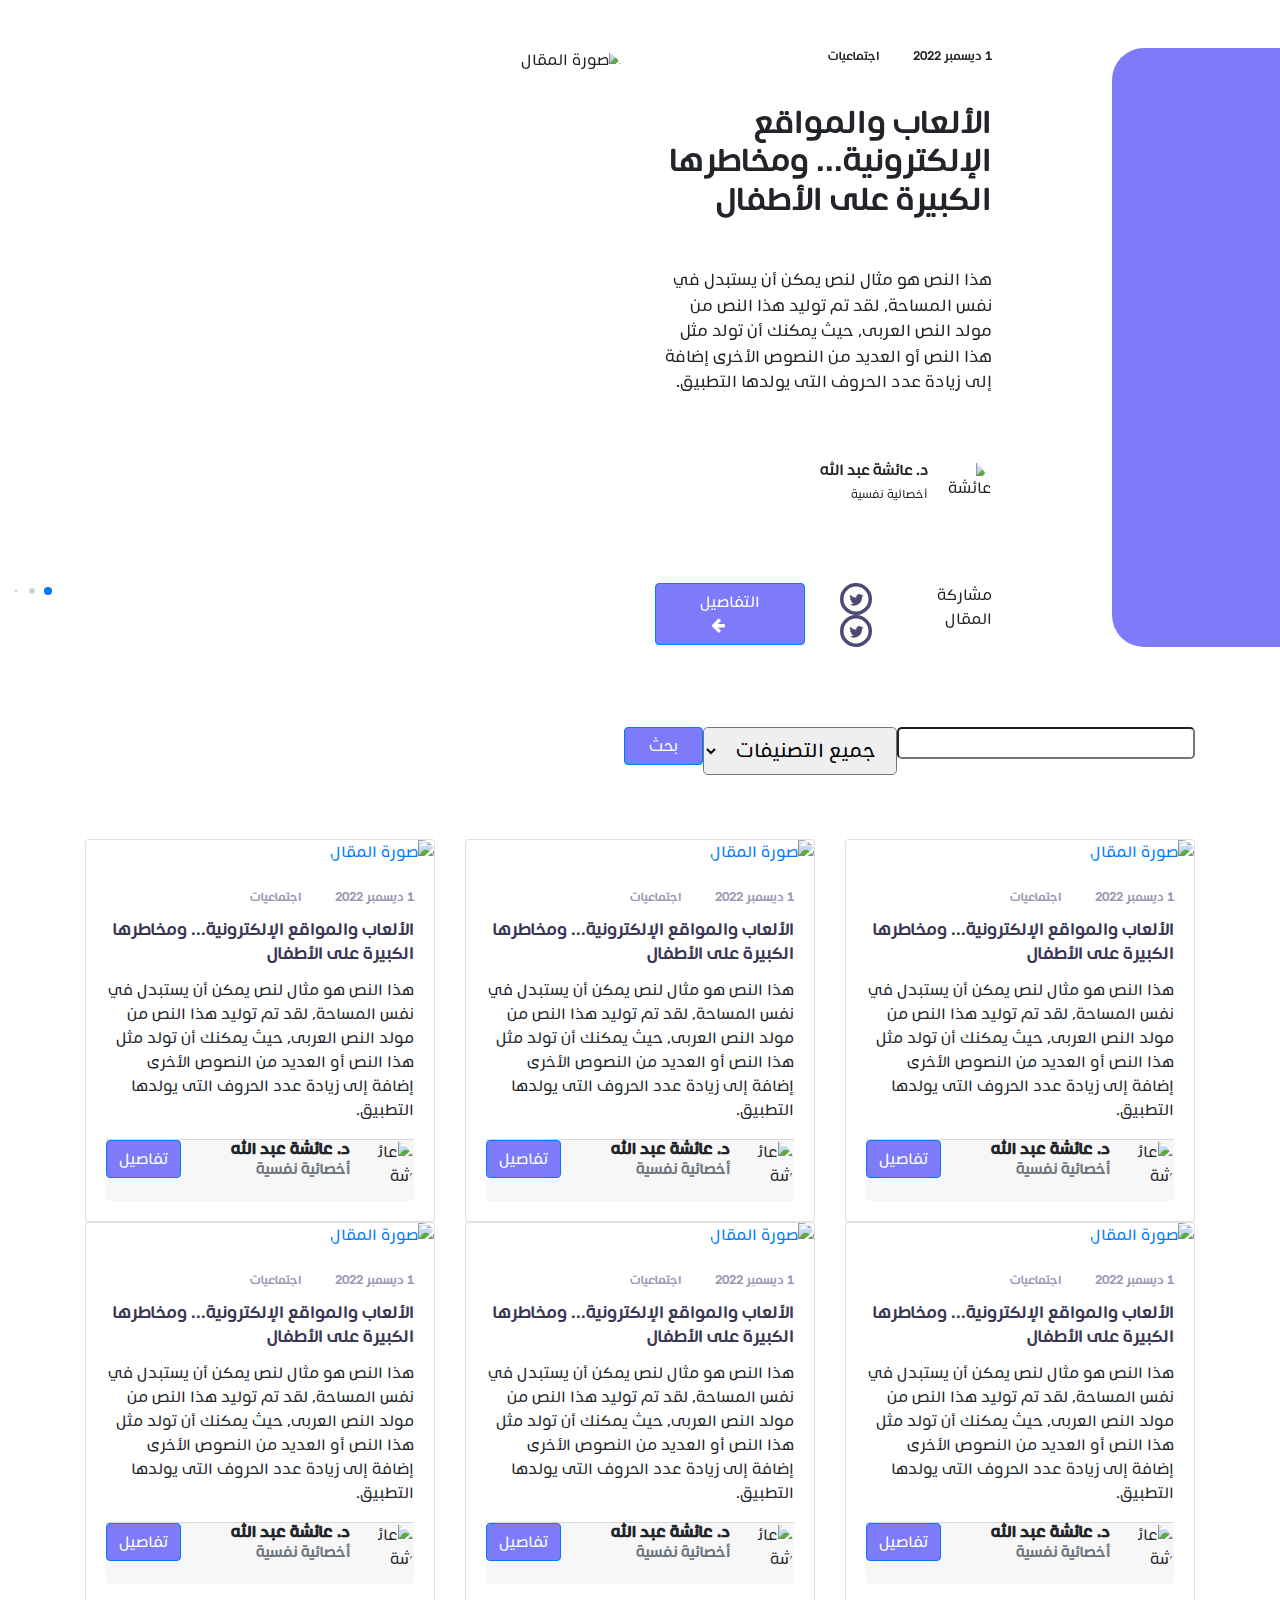
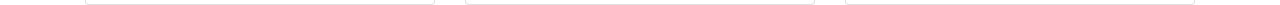
==== index.html @ 7700c169 "Adding the social icons" ====
<!DOCTYPE html>
<html lang="en">

<head>
  <meta charset="UTF-8">
  <meta http-equiv="X-UA-Compatible" content="IE=edge">
  <meta name="viewport" content="width=device-width, initial-scale=1.0">
  <title>المدونة | فامكير</title>
  <link rel="stylesheet" href="https://cdn.jsdelivr.net/npm/bootstrap@4.6.1/dist/css/bootstrap.min.css">
  <link rel="stylesheet" href="https://unpkg.com/swiper@8/swiper-bundle.min.css" />
  <link rel="stylesheet" href="https://cdnjs.cloudflare.com/ajax/libs/font-awesome/4.7.0/css/font-awesome.css">
  <link rel="stylesheet" href="main.css">
</head>

<body>
  <section class="py-5 featured-blog">
    <div class="swiper position-relative">
      <div class="swiper-wrapper">
        <div class="swiper-slide">
          <div class="row">
            <div class="col-md-6">
              <div class="featured-blog__content">
                <div class="featured-blog__content-meta">
                  <p class="date">1 ديسمبر 2022</p>
                  <p class="category">اجتماعيات</p>
                </div>
                <h2 class="featured-blog__title">الألعاب والمواقع الإلكترونية... ومخاطرها الكبيرة على الأطفال
                </h2>
                <p class="featured-blog__excerpt">هذا النص هو مثال لنص يمكن أن يستبدل في نفس المساحة، لقد تم توليد هذا
                  النص من مولد النص العربى،
                  حيث
                  يمكنك أن
                  تولد مثل هذا النص أو العديد من النصوص الأخرى إضافة إلى زيادة عدد الحروف التى يولدها التطبيق.</p>
                <div class="blog-post__author">
                  <div class="blog-post__author-image">
                    <img class="rounded-circle" src="https://api.lorem.space/image/face" alt="عائشة عبد الله">
                  </div>
                  <div class="blog-post__author-info mr-3">
                    <p class="blog-post__author-name">د. عائشة عبد الله</p>
                    <p class="blog-post__author-specialization">أخصائية نفسية</p>
                  </div>
                </div>
                <div class="featured-blog__actions d-flex justify-content-between">
                  <div class="featured-blog__actions-share d-flex justify-content-between">
                    <p>مشاركة المقال</p>
                    <div class="featured-blog__actions-share-icons mr-3">
                      <a href="#"><img src="images/twitter.svg"></a>
                      <a href="#"><img src="images/twitter.svg"></a>
                    </div>
                  </div>
                  <div class="featured-blog__actions-share-button">
                    <button class="btn btn-primary px-4">
                      <span>التفاصيل</span>
                      <span><i class="fa fa-arrow-left mr-4"></i></span>
                    </button>
                  </div>
                </div>
              </div>
            </div>
            <div class="col-md-6">
              <div class="featured-blog__image">
                <img src="https://picsum.photos/200/300?random=2" alt="صورة المقال">
              </div>
            </div>
          </div>
        </div>
        <div class="swiper-slide">
          <div class="row">
            <div class="col-md-6">
              <div class="featured-blog__content">
                <div class="featured-blog__content-meta">
                  <p class="date">1 ديسمبر 2022</p>
                  <p class="category">اجتماعيات</p>
                </div>
                <h2 class="featured-blog__title">الألعاب والمواقع الإلكترونية... ومخاطرها الكبيرة على الأطفال
                </h2>
                <p class="featured-blog__excerpt">هذا النص هو مثال لنص يمكن أن يستبدل في نفس المساحة، لقد تم توليد هذا
                  النص من مولد النص العربى،
                  حيث
                  يمكنك أن
                  تولد مثل هذا النص أو العديد من النصوص الأخرى إضافة إلى زيادة عدد الحروف التى يولدها التطبيق.</p>
                <div class="blog-post__author">
                  <div class="blog-post__author-image">
                    <img class="rounded-circle" src="https://api.lorem.space/image/face" alt="عائشة عبد الله">
                  </div>
                  <div class="blog-post__author-info mr-3">
                    <p class="blog-post__author-name">د. عائشة عبد الله</p>
                    <p class="blog-post__author-specialization">أخصائية نفسية</p>
                  </div>
                </div>
                <div class="featured-blog__actions d-flex justify-content-between">
                  <div class="featured-blog__actions-share d-flex justify-content-between">
                    <p>مشاركة المقال</p>
                    <div class="featured-blog__actions-share-icons">
                      <a href="#"><i class="fas fa-facebook-f"></i></a>
                      <a href="#"><i class="fas fa-twitter"></i></a>
                    </div>
                  </div>
                  <div class="featured-blog__actions-share-button">
                    <button class="btn btn-primary px-4">
                      تفاصيل
                    </button>
                  </div>
                </div>
              </div>
            </div>
            <div class="col-md-6">
              <div class="featured-blog__image">
                <img src="https://picsum.photos/200/300?random=2" alt="صورة المقال">
              </div>
            </div>
          </div>
        </div>
        <div class="swiper-slide">
          <div class="row">
            <div class="col-md-6">
              <div class="featured-blog__content">
                <div class="featured-blog__content-meta">
                  <p class="date">1 ديسمبر 2022</p>
                  <p class="category">اجتماعيات</p>
                </div>
                <h2 class="featured-blog__title">الألعاب والمواقع الإلكترونية... ومخاطرها الكبيرة على الأطفال
                </h2>
                <p class="featured-blog__excerpt">هذا النص هو مثال لنص يمكن أن يستبدل في نفس المساحة، لقد تم توليد هذا
                  النص من مولد النص العربى،
                  حيث
                  يمكنك أن
                  تولد مثل هذا النص أو العديد من النصوص الأخرى إضافة إلى زيادة عدد الحروف التى يولدها التطبيق.</p>
                <div class="blog-post__author">
                  <div class="blog-post__author-image">
                    <img class="rounded-circle" src="https://api.lorem.space/image/face" alt="عائشة عبد الله">
                  </div>
                  <div class="blog-post__author-info mr-3">
                    <p class="blog-post__author-name">د. عائشة عبد الله</p>
                    <p class="blog-post__author-specialization">أخصائية نفسية</p>
                  </div>
                </div>
                <div class="featured-blog__actions d-flex justify-content-between">
                  <div class="featured-blog__actions-share d-flex justify-content-between">
                    <p>مشاركة المقال</p>
                    <div class="featured-blog__actions-share-icons">
                      <a href="#"><i class="fas fa-facebook-f"></i></a>
                      <a href="#"><i class="fas fa-twitter"></i></a>
                    </div>
                  </div>
                  <div class="featured-blog__actions-share-button">
                    <button class="btn btn-primary px-4">
                      تفاصيل
                    </button>
                  </div>
                </div>
              </div>
            </div>
            <div class="col-md-6">
              <div class="featured-blog__image">
                <img src="https://picsum.photos/200/300?random=2" alt="صورة المقال">
              </div>
            </div>
          </div>
        </div>
      </div>
      <div class="swiper-pagination"></div>
    </div>
  </section>

  <section class="blog-posts">
    <div class="container">
      <form class="form-inline" action="#" method="get">
        <div class="blog-posts__search">
          <div class="d-flex">
            <div class="blog-posts__search-input">
              <input type="text" class="form-control-lg" placehold="ابحث داخل المدونة">
            </div>
            <select class="form-control-lg" name="searchAllCategories" id="search-all-categories">
              <option value="جميع التفاصيلصنيفات">جميع التصنيفات</option>
              <option value="تربوي">تربوي</option>
              <option value="نفسي">نفسي</option>
            </select>
            <div class="form-submit">
              <button class="btn btn-primary px-4">بحث</button>
            </div>
          </div>
        </div>
      </form>

      <!-- Posts -->
      <div class="row">
        <div class="col-md-4">
          <div class="card">
            <a href="#">
              <img src="https://picsum.photos/200/300?random=2" alt="صورة المقال" class="card-img">
            </a>
            <div class="card-body">
              <div class="blog-posts__meta mb-2">
                <span class="date">1 ديسمبر 2022</span>
                <span class="category">اجتماعيات</span>
              </div>
              <h5 class="card-title">الألعاب والمواقع الإلكترونية... ومخاطرها الكبيرة على الأطفال
              </h5>
              <p class="card-text">هذا النص هو مثال لنص يمكن أن يستبدل في نفس المساحة، لقد تم توليد هذا النص من مولد
                النص
                العربى،
                حيث
                يمكنك أن
                تولد مثل هذا النص أو العديد من النصوص الأخرى إضافة إلى زيادة عدد الحروف التى يولدها التطبيق.</p>
              <div class="card-footer d-flex p-0 justify-content-between">
                <div class="blog-post__author">
                  <div class="blog-post__author-image">
                    <img src="https://api.lorem.space/image/face" alt="عائشة عبد الله">
                  </div>
                  <div class="blog-post__author-name mr-3">
                    <h6 class="mb-0 font-weight-bold">د. عائشة عبد الله</h6>
                    <p class="text-muted">أخصائية نفسية</p>
                  </div>
                </div>
                <div class="blog-posts__action">
                  <a href="#" class="btn btn-primary">
                    تفاصيل
                  </a>
                </div>
              </div>
            </div>
          </div>
        </div>
        <div class="col-md-4">
          <div class="card">
            <a href="#">
              <img src="https://picsum.photos/200/300?random=2" alt="صورة المقال" class="card-img">
            </a>
            <div class="card-body">
              <div class="blog-posts__meta mb-2">
                <span class="date">1 ديسمبر 2022</span>
                <span class="category">اجتماعيات</span>
              </div>
              <h5 class="card-title">الألعاب والمواقع الإلكترونية... ومخاطرها الكبيرة على الأطفال
              </h5>
              <p class="card-text">هذا النص هو مثال لنص يمكن أن يستبدل في نفس المساحة، لقد تم توليد هذا النص من مولد
                النص
                العربى،
                حيث
                يمكنك أن
                تولد مثل هذا النص أو العديد من النصوص الأخرى إضافة إلى زيادة عدد الحروف التى يولدها التطبيق.</p>
              <div class="card-footer d-flex p-0 justify-content-between">
                <div class="blog-post__author">
                  <div class="blog-post__author-image">
                    <img src="https://api.lorem.space/image/face" alt="عائشة عبد الله">
                  </div>
                  <div class="blog-post__author-name mr-3">
                    <h6 class="mb-0 font-weight-bold">د. عائشة عبد الله</h6>
                    <p class="text-muted">أخصائية نفسية</p>
                  </div>
                </div>
                <div class="blog-posts__action">
                  <a href="#" class="btn btn-primary">
                    تفاصيل
                  </a>
                </div>
              </div>
            </div>
          </div>
        </div>
        <div class="col-md-4">
          <div class="card">
            <a href="#">
              <img src="https://picsum.photos/200/300?random=2" alt="صورة المقال" class="card-img">
            </a>
            <div class="card-body">
              <div class="blog-posts__meta mb-2">
                <span class="date">1 ديسمبر 2022</span>
                <span class="category">اجتماعيات</span>
              </div>
              <h5 class="card-title">الألعاب والمواقع الإلكترونية... ومخاطرها الكبيرة على الأطفال
              </h5>
              <p class="card-text">هذا النص هو مثال لنص يمكن أن يستبدل في نفس المساحة، لقد تم توليد هذا النص من مولد
                النص
                العربى،
                حيث
                يمكنك أن
                تولد مثل هذا النص أو العديد من النصوص الأخرى إضافة إلى زيادة عدد الحروف التى يولدها التطبيق.</p>
              <div class="card-footer d-flex p-0 justify-content-between">
                <div class="blog-post__author">
                  <div class="blog-post__author-image">
                    <img src="https://api.lorem.space/image/face" alt="عائشة عبد الله">
                  </div>
                  <div class="blog-post__author-name mr-3">
                    <h6 class="mb-0 font-weight-bold">د. عائشة عبد الله</h6>
                    <p class="text-muted">أخصائية نفسية</p>
                  </div>
                </div>
                <div class="blog-posts__action">
                  <a href="#" class="btn btn-primary">
                    تفاصيل
                  </a>
                </div>
              </div>
            </div>
          </div>
        </div>
        <div class="col-md-4">
          <div class="card">
            <a href="#">
              <img src="https://picsum.photos/200/300?random=2" alt="صورة المقال" class="card-img">
            </a>
            <div class="card-body">
              <div class="blog-posts__meta mb-2">
                <span class="date">1 ديسمبر 2022</span>
                <span class="category">اجتماعيات</span>
              </div>
              <h5 class="card-title">الألعاب والمواقع الإلكترونية... ومخاطرها الكبيرة على الأطفال
              </h5>
              <p class="card-text">هذا النص هو مثال لنص يمكن أن يستبدل في نفس المساحة، لقد تم توليد هذا النص من مولد
                النص
                العربى،
                حيث
                يمكنك أن
                تولد مثل هذا النص أو العديد من النصوص الأخرى إضافة إلى زيادة عدد الحروف التى يولدها التطبيق.</p>
              <div class="card-footer d-flex p-0 justify-content-between">
                <div class="blog-post__author">
                  <div class="blog-post__author-image">
                    <img src="https://api.lorem.space/image/face" alt="عائشة عبد الله">
                  </div>
                  <div class="blog-post__author-name mr-3">
                    <h6 class="mb-0 font-weight-bold">د. عائشة عبد الله</h6>
                    <p class="text-muted">أخصائية نفسية</p>
                  </div>
                </div>
                <div class="blog-posts__action">
                  <a href="#" class="btn btn-primary">
                    تفاصيل
                  </a>
                </div>
              </div>
            </div>
          </div>
        </div>
        <div class="col-md-4">
          <div class="card">
            <a href="#">
              <img src="https://picsum.photos/200/300?random=2" alt="صورة المقال" class="card-img">
            </a>
            <div class="card-body">
              <div class="blog-posts__meta mb-2">
                <span class="date">1 ديسمبر 2022</span>
                <span class="category">اجتماعيات</span>
              </div>
              <h5 class="card-title">الألعاب والمواقع الإلكترونية... ومخاطرها الكبيرة على الأطفال
              </h5>
              <p class="card-text">هذا النص هو مثال لنص يمكن أن يستبدل في نفس المساحة، لقد تم توليد هذا النص من مولد
                النص
                العربى،
                حيث
                يمكنك أن
                تولد مثل هذا النص أو العديد من النصوص الأخرى إضافة إلى زيادة عدد الحروف التى يولدها التطبيق.</p>
              <div class="card-footer d-flex p-0 justify-content-between">
                <div class="blog-post__author">
                  <div class="blog-post__author-image">
                    <img src="https://api.lorem.space/image/face" alt="عائشة عبد الله">
                  </div>
                  <div class="blog-post__author-name mr-3">
                    <h6 class="mb-0 font-weight-bold">د. عائشة عبد الله</h6>
                    <p class="text-muted">أخصائية نفسية</p>
                  </div>
                </div>
                <div class="blog-posts__action">
                  <a href="#" class="btn btn-primary">
                    تفاصيل
                  </a>
                </div>
              </div>
            </div>
          </div>
        </div>
        <div class="col-md-4">
          <div class="card">
            <a href="#">
              <img src="https://picsum.photos/200/300?random=2" alt="صورة المقال" class="card-img">
            </a>
            <div class="card-body">
              <div class="blog-posts__meta mb-2">
                <span class="date">1 ديسمبر 2022</span>
                <span class="category">اجتماعيات</span>
              </div>
              <h5 class="card-title">الألعاب والمواقع الإلكترونية... ومخاطرها الكبيرة على الأطفال
              </h5>
              <p class="card-text">هذا النص هو مثال لنص يمكن أن يستبدل في نفس المساحة، لقد تم توليد هذا النص من مولد
                النص
                العربى،
                حيث
                يمكنك أن
                تولد مثل هذا النص أو العديد من النصوص الأخرى إضافة إلى زيادة عدد الحروف التى يولدها التطبيق.</p>
              <div class="card-footer d-flex p-0 justify-content-between">
                <div class="blog-post__author">
                  <div class="blog-post__author-image">
                    <img src="https://api.lorem.space/image/face" alt="عائشة عبد الله">
                  </div>
                  <div class="blog-post__author-name mr-3">
                    <h6 class="mb-0 font-weight-bold">د. عائشة عبد الله</h6>
                    <p class="text-muted">أخصائية نفسية</p>
                  </div>
                </div>
                <div class="blog-posts__action">
                  <a href="#" class="btn btn-primary">
                    تفاصيل
                  </a>
                </div>
              </div>
            </div>
          </div>
        </div>
      </div>
  </section>

  <script src="https://unpkg.com/swiper@8/swiper-bundle.min.js"></script>
  <script src="app.js"></script>
</body>

</html>
---- main.css ----
@font-face {
  font-family: 'Famcare Bold';
  src: url('fonts/Famtree-Bold.otf') format("truetype");
}

@font-face {
  font-family: 'Famcare Medium';
  src: url('fonts/Famtree-Medium.otf') format("truetype");
}

@font-face {
  font-family: 'Famcare Regular';
  src: url('fonts/Famtree-Regular.otf') format("truetype");
}

@font-face {
  font-family: 'Famcare Light';
  src: url('fonts/Famtree-Light.otf') format("truetype");
}

body {
  direction: rtl;
  text-align: right;
  font-family: 'Famcare Regular';
}

h1,
h2,
h3,
h4,
h5,
h6 {
  font-weight: 500 !important;
  font-family: 'Famcare Medium', sans-serif;
}

/* Resets */
.btn-primary {
  background-color: #7d7bfa;
  transition: opacity .3s ease-in;
}

.btn-primary:hover {
  background-color: #7d7bfa;
  opacity: .8;
}

.featured-blog {
  position: relative;
}

.featured-blog::before {
  position: absolute;
  content: '';
  width: 168px;
  height: 599px;
  right: 0;
  background-color: #7d7bfa;
  border-top-left-radius: 2rem;
  border-bottom-left-radius: 2rem;
  z-index: 2;
}

.featured-blog__content {
  margin-right: 288px;
}

.featured-blog__content-meta {
  display: flex;
  margin-bottom: 24px;
  font-family: 'Famcare Medium';
  font-size: 12px;
  line-height: 17px;
}

.featured-blog__content .date {
  margin-left: 33px;
}

.featured-blog__title {
  font-size: 2rem;
  margin-bottom: 3rem;
  font-family: 'Famcare Medium';
}

.featured-blog__excerpt {
  font-size: 17px;
  margin-bottom: 64px;
}

.featured-blog__actions-button .btn {
  border-radius: .75rem;
}

.featured-blog .featured-blog__image {
  width: 100%;
  height: 599px;
  border-top-right-radius: 2rem;
  border-bottom-right-radius: 2rem;
  overflow: hidden;
}

.featured-blog .featured-blog__image img {
  width: 100%;
  height: 100%;
}

.featured-blog .swiper-pagination {
  position: absolute;
  top: 90%;
  right: 90%;
}

/* Blog post */
.blog-post__author {
  display: flex;
}

.featured-blog .blog-post__author {
  margin-bottom: 63px !important;
}

.blog-post__author-image {
  width: 48px;
  height: 48px;
  border-radius: 50%;
  overflow: hidden;
}

.blog-post__author-image img {
  width: 100%;
  height: 100%;
  object-fit: cover;
}

.blog-post__author-name {
  font-family: 'Famcare Medium';
  font-size: 15px;
  margin-bottom: 0.25rem;
}

.blog-post__author-specialization {
  font-size: 12px;
}

.featured-blog__actions-share-icons img {
  width: 2rem;
  height: 2rem;
}

/* Blog posts */
.blog-posts .card-img {
  height: 225px;
  border-radius: 1rem;
  margin-left: 12px;
}

.blog-posts form {
  margin-top: 32px;
  display: flex;
  justify-content: space-between;
}

.blog-posts form input {
  outline: 0;
  height: 32px;
}

.blog-posts .row {
  margin-top: 64px;
}

.blog-posts .blog-posts__meta {
  line-height: 24px;
  display: flex;
  font-family: 'Famcare Medium';
  font-size: 12px;
  color: #9a98b3;
}

.blog-posts .blog-posts__meta span.date {
  margin-left: 33px;
}

.blog-posts .card-title {
  font-size: 17px;
  color: #3a3855;
  line-height: 24px;
  margin-bottom: 12px;
}

.card-footer {
  margin-top: 17px;
}

.swiper-pagination {
  position: relative;
}

.swiper-horizontal>.swiper-pagination-bullets.swiper-pagination-bullets-dynamic,
.swiper-pagination-horizontal.swiper-pagination-bullets.swiper-pagination-bullets-dynamic {
  position: absolute;
  left: 250px !important;
}
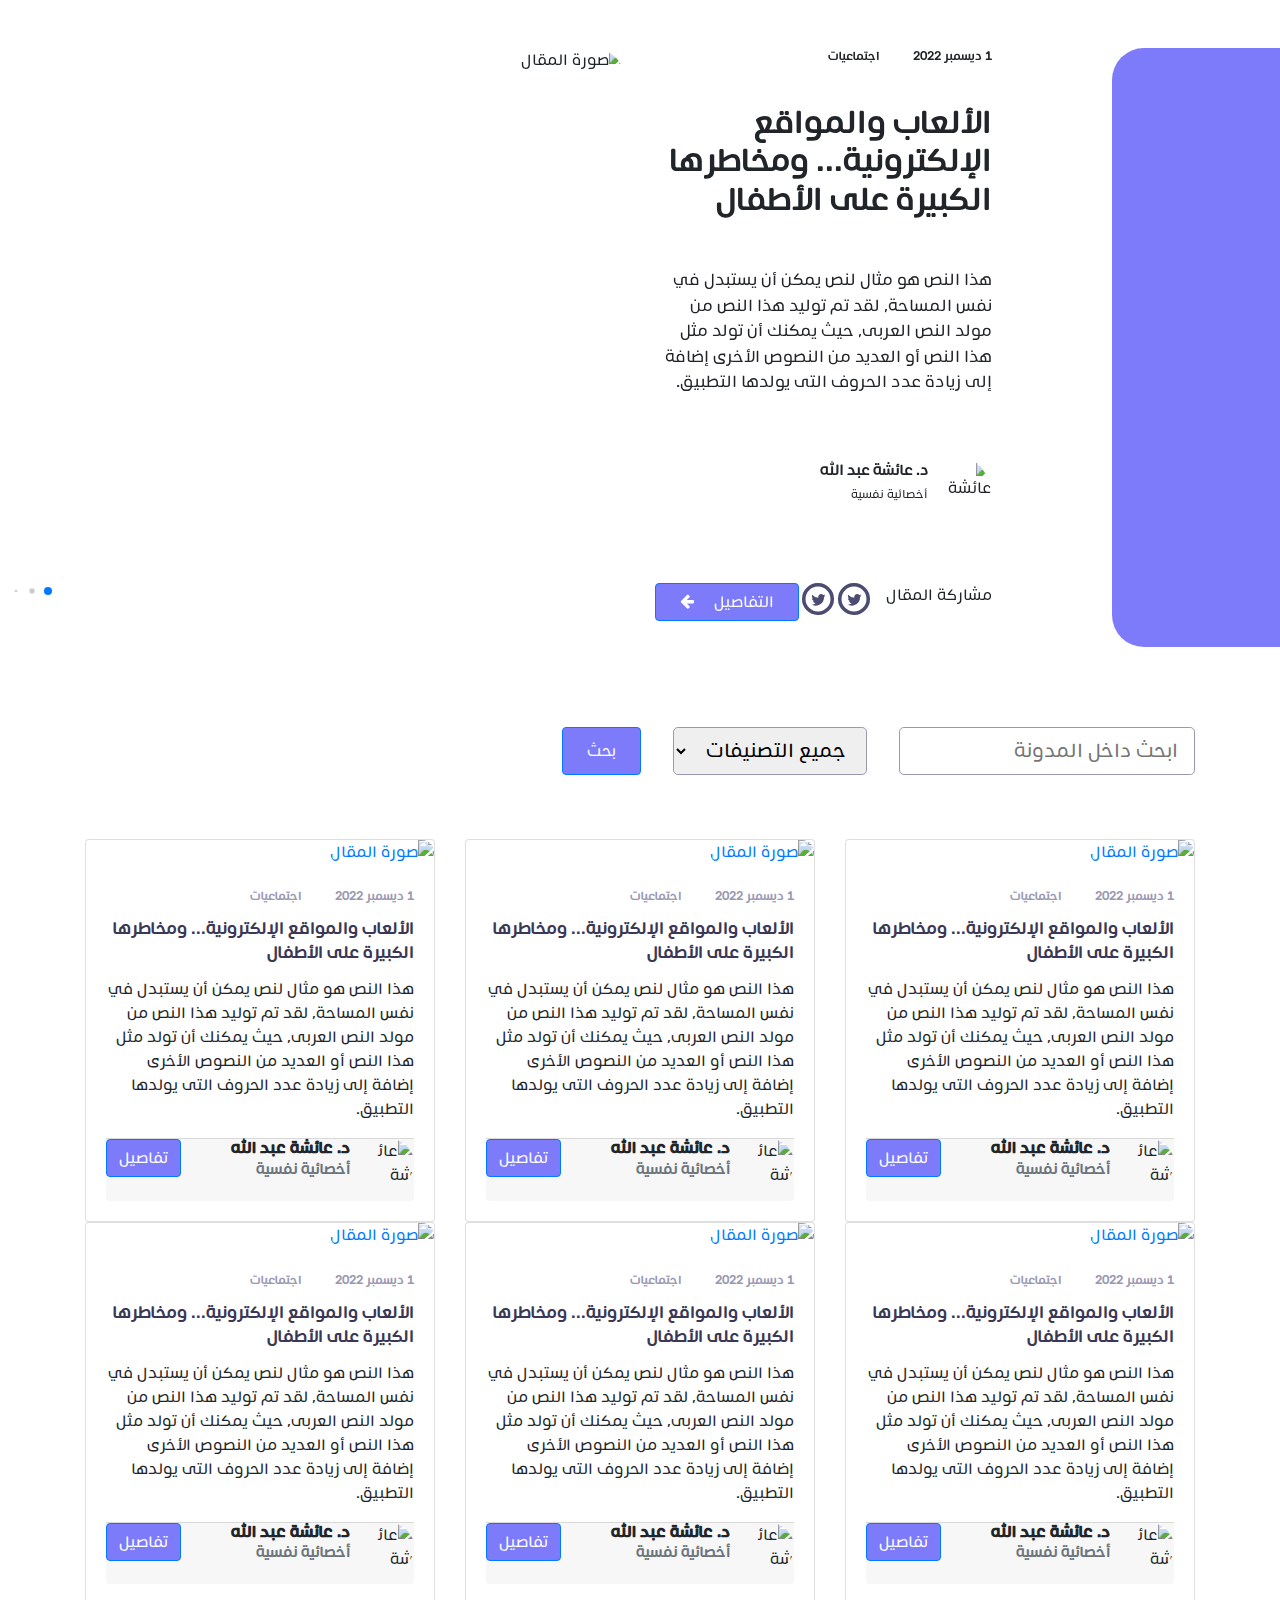
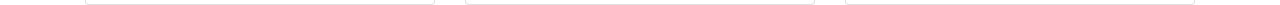
==== commit 1d738224: "Fixing search fields" ====
--- a/index.html
+++ b/index.html
@@ -51,7 +51,7 @@
                   <div class="featured-blog__actions-share-button">
                     <button class="btn btn-primary px-4">
                       <span>التفاصيل</span>
-                      <span><i class="fa fa-arrow-left mr-4"></i></span>
+                      <span><i class="fa fa-arrow-left mr-3"></i></span>
                     </button>
                   </div>
                 </div>
@@ -165,11 +165,11 @@
 
   <section class="blog-posts">
     <div class="container">
-      <form class="form-inline" action="#" method="get">
+      <form action="#" method="get">
         <div class="blog-posts__search">
           <div class="d-flex">
             <div class="blog-posts__search-input">
-              <input type="text" class="form-control-lg" placehold="ابحث داخل المدونة">
+              <input type="text" class="form-control-lg" placeholder="ابحث داخل المدونة">
             </div>
             <select class="form-control-lg" name="searchAllCategories" id="search-all-categories">
               <option value="جميع التفاصيلصنيفات">جميع التصنيفات</option>
--- a/main.css
+++ b/main.css
@@ -149,6 +149,11 @@
 }
 
 /* Blog posts */
+.blog-posts__search {
+  display: flex;
+  justify-content: space-between;
+}
+
 .blog-posts .card-img {
   height: 225px;
   border-radius: 1rem;
@@ -162,8 +167,20 @@
 }
 
 .blog-posts form input {
-  outline: 0;
-  height: 32px;
+  border: 1px solid #9a98b3 !important;
+  height: 48px;
+  margin-left: 32px;
+}
+
+.blog-posts select {
+  border-color: #9a98b3;
+  margin-left: 32px;
+}
+
+.blog-posts button {
+  height: 48px;
+  padding-left: 3rem;
+  padding-right: 3rem;
 }
 
 .blog-posts .row {
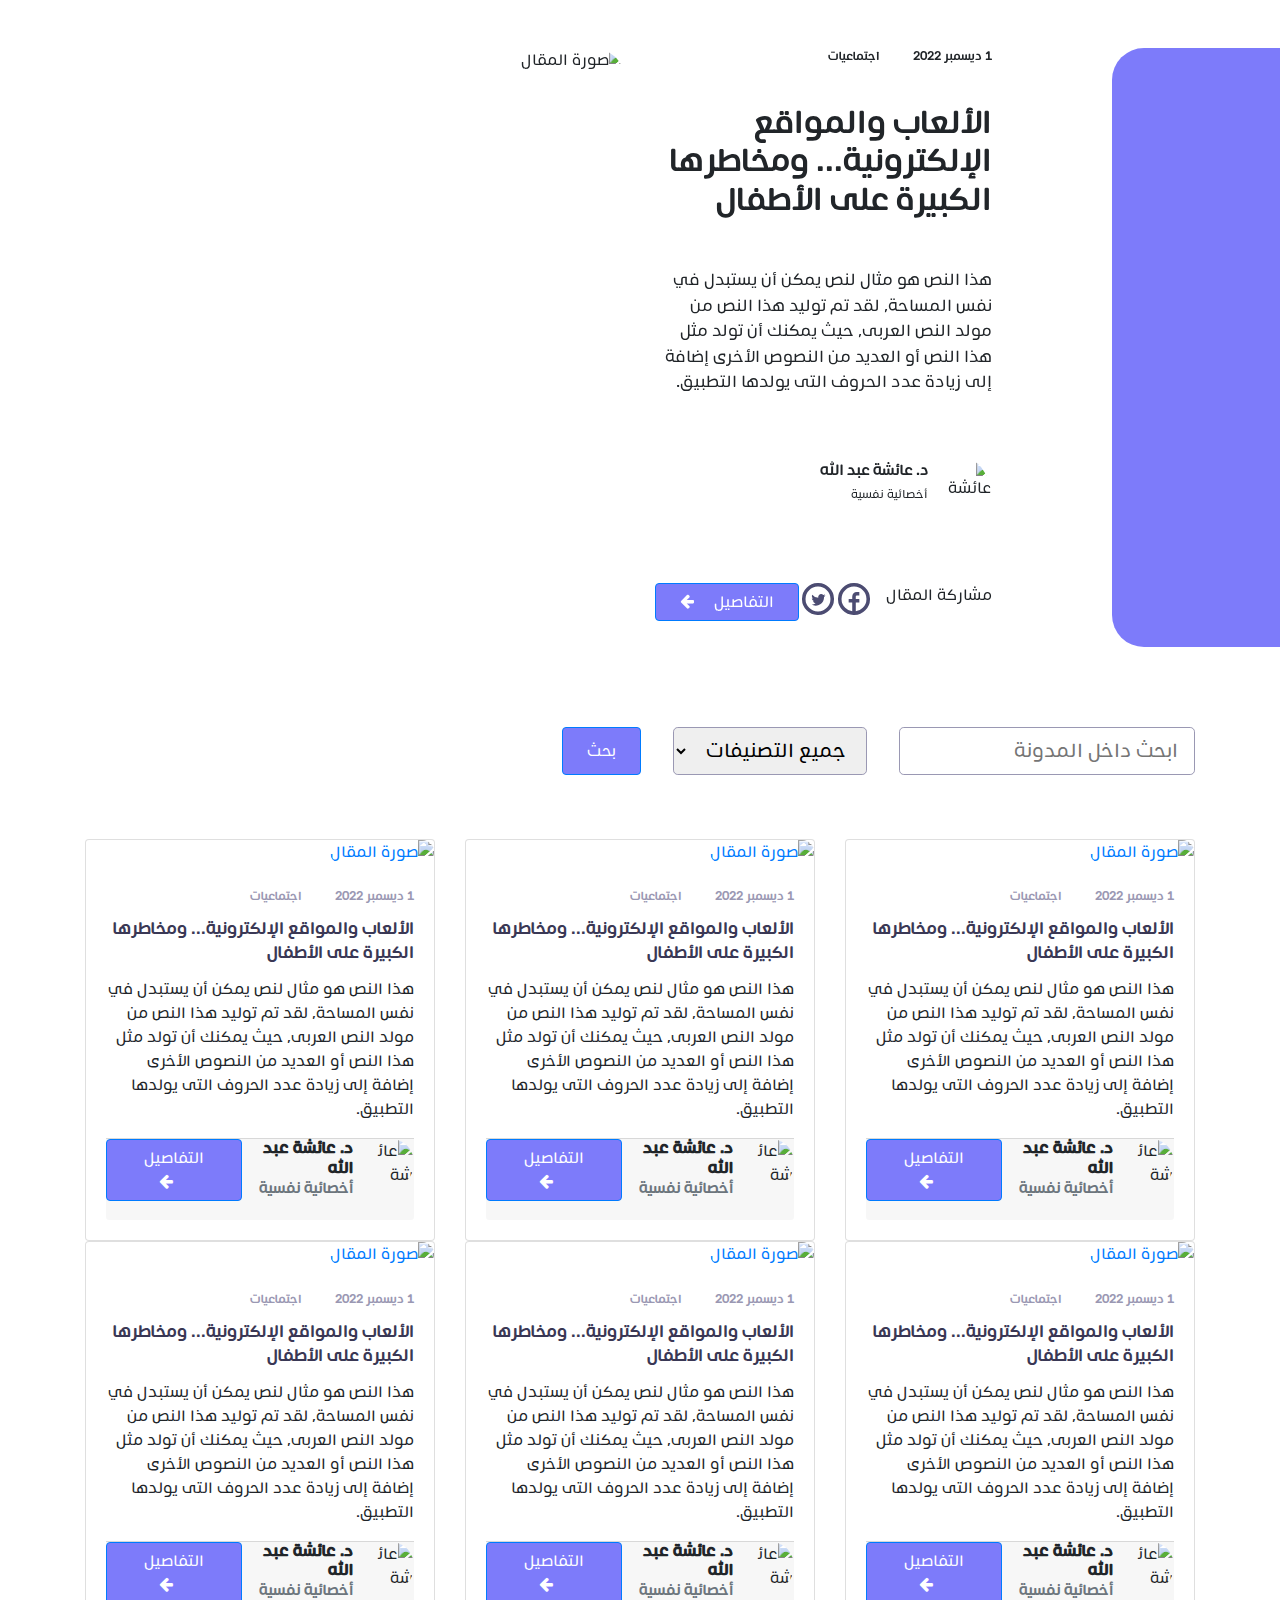
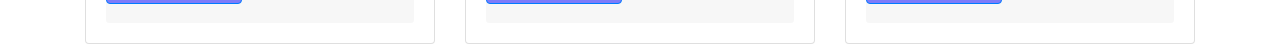
==== commit 91be187a: "Fixing the design issues" ====
--- a/index.html
+++ b/index.html
@@ -1,5 +1,5 @@
 <!DOCTYPE html>
-<html lang="en">
+<html>
 
 <head>
   <meta charset="UTF-8">
@@ -14,7 +14,7 @@
 
 <body>
   <section class="py-5 featured-blog">
-    <div class="swiper position-relative">
+    <div class="swiper">
       <div class="swiper-wrapper">
         <div class="swiper-slide">
           <div class="row">
@@ -44,7 +44,7 @@
                   <div class="featured-blog__actions-share d-flex justify-content-between">
                     <p>مشاركة المقال</p>
                     <div class="featured-blog__actions-share-icons mr-3">
-                      <a href="#"><img src="images/twitter.svg"></a>
+                      <a href="#"><img src="images/facebook.svg"></a>
                       <a href="#"><img src="images/twitter.svg"></a>
                     </div>
                   </div>
@@ -91,14 +91,15 @@
                 <div class="featured-blog__actions d-flex justify-content-between">
                   <div class="featured-blog__actions-share d-flex justify-content-between">
                     <p>مشاركة المقال</p>
-                    <div class="featured-blog__actions-share-icons">
-                      <a href="#"><i class="fas fa-facebook-f"></i></a>
-                      <a href="#"><i class="fas fa-twitter"></i></a>
+                    <div class="featured-blog__actions-share-icons mr-3">
+                      <a href="#"><img src="images/facebook.svg"></a>
+                      <a href="#"><img src="images/twitter.svg"></a>
                     </div>
                   </div>
                   <div class="featured-blog__actions-share-button">
                     <button class="btn btn-primary px-4">
-                      تفاصيل
+                      <span>التفاصيل</span>
+                      <span><i class="fa fa-arrow-left mr-3"></i></span>
                     </button>
                   </div>
                 </div>
@@ -138,14 +139,15 @@
                 <div class="featured-blog__actions d-flex justify-content-between">
                   <div class="featured-blog__actions-share d-flex justify-content-between">
                     <p>مشاركة المقال</p>
-                    <div class="featured-blog__actions-share-icons">
-                      <a href="#"><i class="fas fa-facebook-f"></i></a>
-                      <a href="#"><i class="fas fa-twitter"></i></a>
+                    <div class="featured-blog__actions-share-icons mr-3">
+                      <a href="#"><img src="images/facebook.svg"></a>
+                      <a href="#"><img src="images/twitter.svg"></a>
                     </div>
                   </div>
                   <div class="featured-blog__actions-share-button">
                     <button class="btn btn-primary px-4">
-                      تفاصيل
+                      <span>التفاصيل</span>
+                      <span><i class="fa fa-arrow-left mr-3"></i></span>
                     </button>
                   </div>
                 </div>
@@ -159,7 +161,7 @@
           </div>
         </div>
       </div>
-      <div class="swiper-pagination"></div>
+      <!-- <div class="swiper-pagination"></div> -->
     </div>
   </section>
 
@@ -214,193 +216,199 @@
                   </div>
                 </div>
                 <div class="blog-posts__action">
-                  <a href="#" class="btn btn-primary">
-                    تفاصيل
-                  </a>
-                </div>
-              </div>
-            </div>
-          </div>
-        </div>
-        <div class="col-md-4">
-          <div class="card">
-            <a href="#">
-              <img src="https://picsum.photos/200/300?random=2" alt="صورة المقال" class="card-img">
-            </a>
-            <div class="card-body">
-              <div class="blog-posts__meta mb-2">
-                <span class="date">1 ديسمبر 2022</span>
-                <span class="category">اجتماعيات</span>
-              </div>
-              <h5 class="card-title">الألعاب والمواقع الإلكترونية... ومخاطرها الكبيرة على الأطفال
-              </h5>
-              <p class="card-text">هذا النص هو مثال لنص يمكن أن يستبدل في نفس المساحة، لقد تم توليد هذا النص من مولد
-                النص
-                العربى،
-                حيث
-                يمكنك أن
-                تولد مثل هذا النص أو العديد من النصوص الأخرى إضافة إلى زيادة عدد الحروف التى يولدها التطبيق.</p>
-              <div class="card-footer d-flex p-0 justify-content-between">
-                <div class="blog-post__author">
-                  <div class="blog-post__author-image">
-                    <img src="https://api.lorem.space/image/face" alt="عائشة عبد الله">
-                  </div>
-                  <div class="blog-post__author-name mr-3">
-                    <h6 class="mb-0 font-weight-bold">د. عائشة عبد الله</h6>
-                    <p class="text-muted">أخصائية نفسية</p>
-                  </div>
-                </div>
-                <div class="blog-posts__action">
-                  <a href="#" class="btn btn-primary">
-                    تفاصيل
-                  </a>
-                </div>
-              </div>
-            </div>
-          </div>
-        </div>
-        <div class="col-md-4">
-          <div class="card">
-            <a href="#">
-              <img src="https://picsum.photos/200/300?random=2" alt="صورة المقال" class="card-img">
-            </a>
-            <div class="card-body">
-              <div class="blog-posts__meta mb-2">
-                <span class="date">1 ديسمبر 2022</span>
-                <span class="category">اجتماعيات</span>
-              </div>
-              <h5 class="card-title">الألعاب والمواقع الإلكترونية... ومخاطرها الكبيرة على الأطفال
-              </h5>
-              <p class="card-text">هذا النص هو مثال لنص يمكن أن يستبدل في نفس المساحة، لقد تم توليد هذا النص من مولد
-                النص
-                العربى،
-                حيث
-                يمكنك أن
-                تولد مثل هذا النص أو العديد من النصوص الأخرى إضافة إلى زيادة عدد الحروف التى يولدها التطبيق.</p>
-              <div class="card-footer d-flex p-0 justify-content-between">
-                <div class="blog-post__author">
-                  <div class="blog-post__author-image">
-                    <img src="https://api.lorem.space/image/face" alt="عائشة عبد الله">
-                  </div>
-                  <div class="blog-post__author-name mr-3">
-                    <h6 class="mb-0 font-weight-bold">د. عائشة عبد الله</h6>
-                    <p class="text-muted">أخصائية نفسية</p>
-                  </div>
-                </div>
-                <div class="blog-posts__action">
-                  <a href="#" class="btn btn-primary">
-                    تفاصيل
-                  </a>
-                </div>
-              </div>
-            </div>
-          </div>
-        </div>
-        <div class="col-md-4">
-          <div class="card">
-            <a href="#">
-              <img src="https://picsum.photos/200/300?random=2" alt="صورة المقال" class="card-img">
-            </a>
-            <div class="card-body">
-              <div class="blog-posts__meta mb-2">
-                <span class="date">1 ديسمبر 2022</span>
-                <span class="category">اجتماعيات</span>
-              </div>
-              <h5 class="card-title">الألعاب والمواقع الإلكترونية... ومخاطرها الكبيرة على الأطفال
-              </h5>
-              <p class="card-text">هذا النص هو مثال لنص يمكن أن يستبدل في نفس المساحة، لقد تم توليد هذا النص من مولد
-                النص
-                العربى،
-                حيث
-                يمكنك أن
-                تولد مثل هذا النص أو العديد من النصوص الأخرى إضافة إلى زيادة عدد الحروف التى يولدها التطبيق.</p>
-              <div class="card-footer d-flex p-0 justify-content-between">
-                <div class="blog-post__author">
-                  <div class="blog-post__author-image">
-                    <img src="https://api.lorem.space/image/face" alt="عائشة عبد الله">
-                  </div>
-                  <div class="blog-post__author-name mr-3">
-                    <h6 class="mb-0 font-weight-bold">د. عائشة عبد الله</h6>
-                    <p class="text-muted">أخصائية نفسية</p>
-                  </div>
-                </div>
-                <div class="blog-posts__action">
-                  <a href="#" class="btn btn-primary">
-                    تفاصيل
-                  </a>
-                </div>
-              </div>
-            </div>
-          </div>
-        </div>
-        <div class="col-md-4">
-          <div class="card">
-            <a href="#">
-              <img src="https://picsum.photos/200/300?random=2" alt="صورة المقال" class="card-img">
-            </a>
-            <div class="card-body">
-              <div class="blog-posts__meta mb-2">
-                <span class="date">1 ديسمبر 2022</span>
-                <span class="category">اجتماعيات</span>
-              </div>
-              <h5 class="card-title">الألعاب والمواقع الإلكترونية... ومخاطرها الكبيرة على الأطفال
-              </h5>
-              <p class="card-text">هذا النص هو مثال لنص يمكن أن يستبدل في نفس المساحة، لقد تم توليد هذا النص من مولد
-                النص
-                العربى،
-                حيث
-                يمكنك أن
-                تولد مثل هذا النص أو العديد من النصوص الأخرى إضافة إلى زيادة عدد الحروف التى يولدها التطبيق.</p>
-              <div class="card-footer d-flex p-0 justify-content-between">
-                <div class="blog-post__author">
-                  <div class="blog-post__author-image">
-                    <img src="https://api.lorem.space/image/face" alt="عائشة عبد الله">
-                  </div>
-                  <div class="blog-post__author-name mr-3">
-                    <h6 class="mb-0 font-weight-bold">د. عائشة عبد الله</h6>
-                    <p class="text-muted">أخصائية نفسية</p>
-                  </div>
-                </div>
-                <div class="blog-posts__action">
-                  <a href="#" class="btn btn-primary">
-                    تفاصيل
-                  </a>
-                </div>
-              </div>
-            </div>
-          </div>
-        </div>
-        <div class="col-md-4">
-          <div class="card">
-            <a href="#">
-              <img src="https://picsum.photos/200/300?random=2" alt="صورة المقال" class="card-img">
-            </a>
-            <div class="card-body">
-              <div class="blog-posts__meta mb-2">
-                <span class="date">1 ديسمبر 2022</span>
-                <span class="category">اجتماعيات</span>
-              </div>
-              <h5 class="card-title">الألعاب والمواقع الإلكترونية... ومخاطرها الكبيرة على الأطفال
-              </h5>
-              <p class="card-text">هذا النص هو مثال لنص يمكن أن يستبدل في نفس المساحة، لقد تم توليد هذا النص من مولد
-                النص
-                العربى،
-                حيث
-                يمكنك أن
-                تولد مثل هذا النص أو العديد من النصوص الأخرى إضافة إلى زيادة عدد الحروف التى يولدها التطبيق.</p>
-              <div class="card-footer d-flex p-0 justify-content-between">
-                <div class="blog-post__author">
-                  <div class="blog-post__author-image">
-                    <img src="https://api.lorem.space/image/face" alt="عائشة عبد الله">
-                  </div>
-                  <div class="blog-post__author-name mr-3">
-                    <h6 class="mb-0 font-weight-bold">د. عائشة عبد الله</h6>
-                    <p class="text-muted">أخصائية نفسية</p>
-                  </div>
-                </div>
-                <div class="blog-posts__action">
-                  <a href="#" class="btn btn-primary">
-                    تفاصيل
+                  <a href="#" class="btn btn-primary px-4">
+                    <span>التفاصيل</span>
+                    <span><i class="fa fa-arrow-left mr-3"></i></span>
+                  </a>
+                </div>
+              </div>
+            </div>
+          </div>
+        </div>
+        <div class="col-md-4">
+          <div class="card">
+            <a href="#">
+              <img src="https://picsum.photos/200/300?random=2" alt="صورة المقال" class="card-img">
+            </a>
+            <div class="card-body">
+              <div class="blog-posts__meta mb-2">
+                <span class="date">1 ديسمبر 2022</span>
+                <span class="category">اجتماعيات</span>
+              </div>
+              <h5 class="card-title">الألعاب والمواقع الإلكترونية... ومخاطرها الكبيرة على الأطفال
+              </h5>
+              <p class="card-text">هذا النص هو مثال لنص يمكن أن يستبدل في نفس المساحة، لقد تم توليد هذا النص من مولد
+                النص
+                العربى،
+                حيث
+                يمكنك أن
+                تولد مثل هذا النص أو العديد من النصوص الأخرى إضافة إلى زيادة عدد الحروف التى يولدها التطبيق.</p>
+              <div class="card-footer d-flex p-0 justify-content-between">
+                <div class="blog-post__author">
+                  <div class="blog-post__author-image">
+                    <img src="https://api.lorem.space/image/face" alt="عائشة عبد الله">
+                  </div>
+                  <div class="blog-post__author-name mr-3">
+                    <h6 class="mb-0 font-weight-bold">د. عائشة عبد الله</h6>
+                    <p class="text-muted">أخصائية نفسية</p>
+                  </div>
+                </div>
+                <div class="blog-posts__action">
+                  <a href="#" class="btn btn-primary px-4">
+                    <span>التفاصيل</span>
+                    <span><i class="fa fa-arrow-left mr-3"></i></span>
+                  </a>
+                </div>
+              </div>
+            </div>
+          </div>
+        </div>
+        <div class="col-md-4">
+          <div class="card">
+            <a href="#">
+              <img src="https://picsum.photos/200/300?random=2" alt="صورة المقال" class="card-img">
+            </a>
+            <div class="card-body">
+              <div class="blog-posts__meta mb-2">
+                <span class="date">1 ديسمبر 2022</span>
+                <span class="category">اجتماعيات</span>
+              </div>
+              <h5 class="card-title">الألعاب والمواقع الإلكترونية... ومخاطرها الكبيرة على الأطفال
+              </h5>
+              <p class="card-text">هذا النص هو مثال لنص يمكن أن يستبدل في نفس المساحة، لقد تم توليد هذا النص من مولد
+                النص
+                العربى،
+                حيث
+                يمكنك أن
+                تولد مثل هذا النص أو العديد من النصوص الأخرى إضافة إلى زيادة عدد الحروف التى يولدها التطبيق.</p>
+              <div class="card-footer d-flex p-0 justify-content-between">
+                <div class="blog-post__author">
+                  <div class="blog-post__author-image">
+                    <img src="https://api.lorem.space/image/face" alt="عائشة عبد الله">
+                  </div>
+                  <div class="blog-post__author-name mr-3">
+                    <h6 class="mb-0 font-weight-bold">د. عائشة عبد الله</h6>
+                    <p class="text-muted">أخصائية نفسية</p>
+                  </div>
+                </div>
+                <div class="blog-posts__action">
+                  <a href="#" class="btn btn-primary px-4">
+                    <span>التفاصيل</span>
+                    <span><i class="fa fa-arrow-left mr-3"></i></span>
+                  </a>
+                </div>
+              </div>
+            </div>
+          </div>
+        </div>
+        <div class="col-md-4">
+          <div class="card">
+            <a href="#">
+              <img src="https://picsum.photos/200/300?random=2" alt="صورة المقال" class="card-img">
+            </a>
+            <div class="card-body">
+              <div class="blog-posts__meta mb-2">
+                <span class="date">1 ديسمبر 2022</span>
+                <span class="category">اجتماعيات</span>
+              </div>
+              <h5 class="card-title">الألعاب والمواقع الإلكترونية... ومخاطرها الكبيرة على الأطفال
+              </h5>
+              <p class="card-text">هذا النص هو مثال لنص يمكن أن يستبدل في نفس المساحة، لقد تم توليد هذا النص من مولد
+                النص
+                العربى،
+                حيث
+                يمكنك أن
+                تولد مثل هذا النص أو العديد من النصوص الأخرى إضافة إلى زيادة عدد الحروف التى يولدها التطبيق.</p>
+              <div class="card-footer d-flex p-0 justify-content-between">
+                <div class="blog-post__author">
+                  <div class="blog-post__author-image">
+                    <img src="https://api.lorem.space/image/face" alt="عائشة عبد الله">
+                  </div>
+                  <div class="blog-post__author-name mr-3">
+                    <h6 class="mb-0 font-weight-bold">د. عائشة عبد الله</h6>
+                    <p class="text-muted">أخصائية نفسية</p>
+                  </div>
+                </div>
+                <div class="blog-posts__action">
+                  <a href="#" class="btn btn-primary px-4">
+                    <span>التفاصيل</span>
+                    <span><i class="fa fa-arrow-left mr-3"></i></span>
+                  </a>
+                </div>
+              </div>
+            </div>
+          </div>
+        </div>
+        <div class="col-md-4">
+          <div class="card">
+            <a href="#">
+              <img src="https://picsum.photos/200/300?random=2" alt="صورة المقال" class="card-img">
+            </a>
+            <div class="card-body">
+              <div class="blog-posts__meta mb-2">
+                <span class="date">1 ديسمبر 2022</span>
+                <span class="category">اجتماعيات</span>
+              </div>
+              <h5 class="card-title">الألعاب والمواقع الإلكترونية... ومخاطرها الكبيرة على الأطفال
+              </h5>
+              <p class="card-text">هذا النص هو مثال لنص يمكن أن يستبدل في نفس المساحة، لقد تم توليد هذا النص من مولد
+                النص
+                العربى،
+                حيث
+                يمكنك أن
+                تولد مثل هذا النص أو العديد من النصوص الأخرى إضافة إلى زيادة عدد الحروف التى يولدها التطبيق.</p>
+              <div class="card-footer d-flex p-0 justify-content-between">
+                <div class="blog-post__author">
+                  <div class="blog-post__author-image">
+                    <img src="https://api.lorem.space/image/face" alt="عائشة عبد الله">
+                  </div>
+                  <div class="blog-post__author-name mr-3">
+                    <h6 class="mb-0 font-weight-bold">د. عائشة عبد الله</h6>
+                    <p class="text-muted">أخصائية نفسية</p>
+                  </div>
+                </div>
+                <div class="blog-posts__action">
+                  <a href="#" class="btn btn-primary px-4">
+                    <span>التفاصيل</span>
+                    <span><i class="fa fa-arrow-left mr-3"></i></span>
+                  </a>
+                </div>
+              </div>
+            </div>
+          </div>
+        </div>
+        <div class="col-md-4">
+          <div class="card">
+            <a href="#">
+              <img src="https://picsum.photos/200/300?random=2" alt="صورة المقال" class="card-img">
+            </a>
+            <div class="card-body">
+              <div class="blog-posts__meta mb-2">
+                <span class="date">1 ديسمبر 2022</span>
+                <span class="category">اجتماعيات</span>
+              </div>
+              <h5 class="card-title">الألعاب والمواقع الإلكترونية... ومخاطرها الكبيرة على الأطفال
+              </h5>
+              <p class="card-text">هذا النص هو مثال لنص يمكن أن يستبدل في نفس المساحة، لقد تم توليد هذا النص من مولد
+                النص
+                العربى،
+                حيث
+                يمكنك أن
+                تولد مثل هذا النص أو العديد من النصوص الأخرى إضافة إلى زيادة عدد الحروف التى يولدها التطبيق.</p>
+              <div class="card-footer d-flex p-0 justify-content-between">
+                <div class="blog-post__author">
+                  <div class="blog-post__author-image">
+                    <img src="https://api.lorem.space/image/face" alt="عائشة عبد الله">
+                  </div>
+                  <div class="blog-post__author-name mr-3">
+                    <h6 class="mb-0 font-weight-bold">د. عائشة عبد الله</h6>
+                    <p class="text-muted">أخصائية نفسية</p>
+                  </div>
+                </div>
+                <div class="blog-posts__action">
+                  <a href="#" class="btn btn-primary px-4">
+                    <span>التفاصيل</span>
+                    <span><i class="fa fa-arrow-left mr-3"></i></span>
                   </a>
                 </div>
               </div>
@@ -408,6 +416,7 @@
           </div>
         </div>
       </div>
+    </div>
   </section>
 
   <script src="https://unpkg.com/swiper@8/swiper-bundle.min.js"></script>
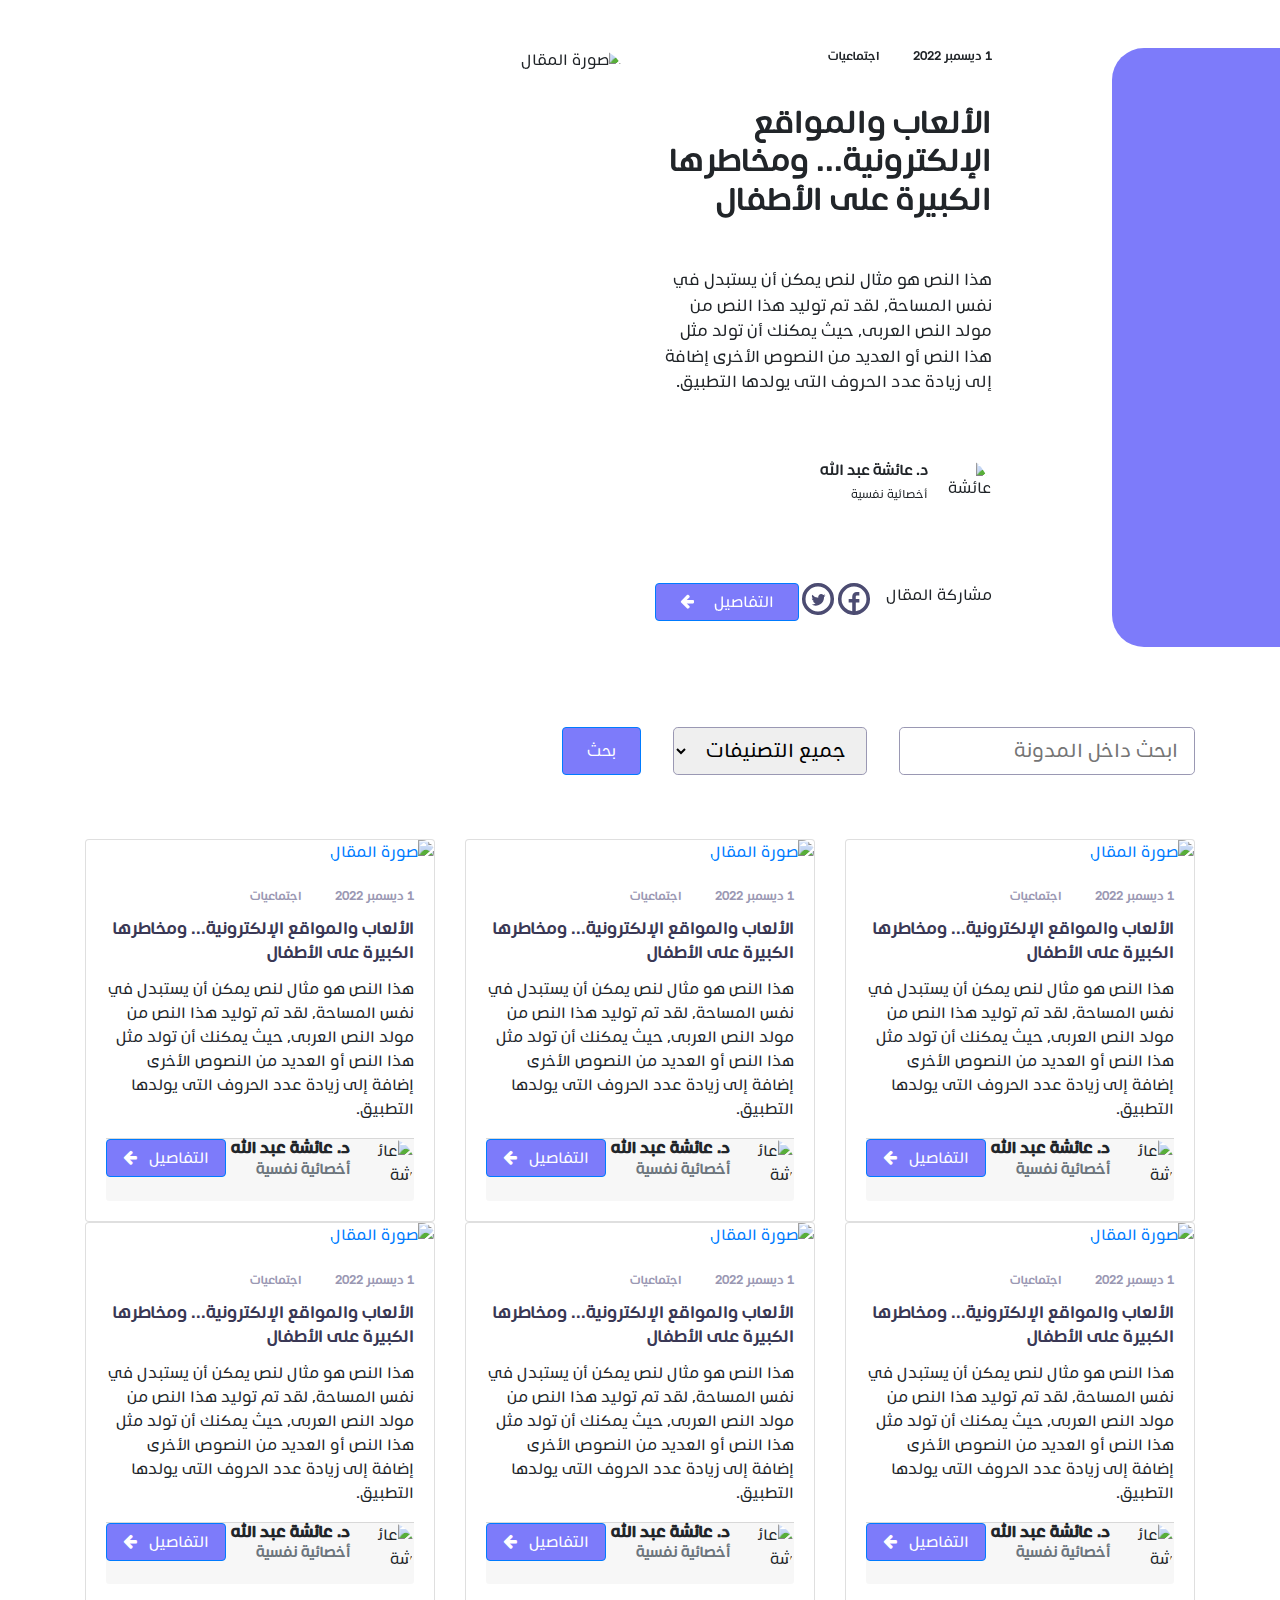
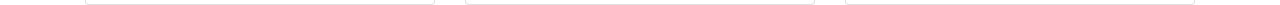
==== commit fae48835: "Fixing the button arrow" ====
--- a/index.html
+++ b/index.html
@@ -216,199 +216,199 @@
                   </div>
                 </div>
                 <div class="blog-posts__action">
-                  <a href="#" class="btn btn-primary px-4">
-                    <span>التفاصيل</span>
-                    <span><i class="fa fa-arrow-left mr-3"></i></span>
-                  </a>
-                </div>
-              </div>
-            </div>
-          </div>
-        </div>
-        <div class="col-md-4">
-          <div class="card">
-            <a href="#">
-              <img src="https://picsum.photos/200/300?random=2" alt="صورة المقال" class="card-img">
-            </a>
-            <div class="card-body">
-              <div class="blog-posts__meta mb-2">
-                <span class="date">1 ديسمبر 2022</span>
-                <span class="category">اجتماعيات</span>
-              </div>
-              <h5 class="card-title">الألعاب والمواقع الإلكترونية... ومخاطرها الكبيرة على الأطفال
-              </h5>
-              <p class="card-text">هذا النص هو مثال لنص يمكن أن يستبدل في نفس المساحة، لقد تم توليد هذا النص من مولد
-                النص
-                العربى،
-                حيث
-                يمكنك أن
-                تولد مثل هذا النص أو العديد من النصوص الأخرى إضافة إلى زيادة عدد الحروف التى يولدها التطبيق.</p>
-              <div class="card-footer d-flex p-0 justify-content-between">
-                <div class="blog-post__author">
-                  <div class="blog-post__author-image">
-                    <img src="https://api.lorem.space/image/face" alt="عائشة عبد الله">
-                  </div>
-                  <div class="blog-post__author-name mr-3">
-                    <h6 class="mb-0 font-weight-bold">د. عائشة عبد الله</h6>
-                    <p class="text-muted">أخصائية نفسية</p>
-                  </div>
-                </div>
-                <div class="blog-posts__action">
-                  <a href="#" class="btn btn-primary px-4">
-                    <span>التفاصيل</span>
-                    <span><i class="fa fa-arrow-left mr-3"></i></span>
-                  </a>
-                </div>
-              </div>
-            </div>
-          </div>
-        </div>
-        <div class="col-md-4">
-          <div class="card">
-            <a href="#">
-              <img src="https://picsum.photos/200/300?random=2" alt="صورة المقال" class="card-img">
-            </a>
-            <div class="card-body">
-              <div class="blog-posts__meta mb-2">
-                <span class="date">1 ديسمبر 2022</span>
-                <span class="category">اجتماعيات</span>
-              </div>
-              <h5 class="card-title">الألعاب والمواقع الإلكترونية... ومخاطرها الكبيرة على الأطفال
-              </h5>
-              <p class="card-text">هذا النص هو مثال لنص يمكن أن يستبدل في نفس المساحة، لقد تم توليد هذا النص من مولد
-                النص
-                العربى،
-                حيث
-                يمكنك أن
-                تولد مثل هذا النص أو العديد من النصوص الأخرى إضافة إلى زيادة عدد الحروف التى يولدها التطبيق.</p>
-              <div class="card-footer d-flex p-0 justify-content-between">
-                <div class="blog-post__author">
-                  <div class="blog-post__author-image">
-                    <img src="https://api.lorem.space/image/face" alt="عائشة عبد الله">
-                  </div>
-                  <div class="blog-post__author-name mr-3">
-                    <h6 class="mb-0 font-weight-bold">د. عائشة عبد الله</h6>
-                    <p class="text-muted">أخصائية نفسية</p>
-                  </div>
-                </div>
-                <div class="blog-posts__action">
-                  <a href="#" class="btn btn-primary px-4">
-                    <span>التفاصيل</span>
-                    <span><i class="fa fa-arrow-left mr-3"></i></span>
-                  </a>
-                </div>
-              </div>
-            </div>
-          </div>
-        </div>
-        <div class="col-md-4">
-          <div class="card">
-            <a href="#">
-              <img src="https://picsum.photos/200/300?random=2" alt="صورة المقال" class="card-img">
-            </a>
-            <div class="card-body">
-              <div class="blog-posts__meta mb-2">
-                <span class="date">1 ديسمبر 2022</span>
-                <span class="category">اجتماعيات</span>
-              </div>
-              <h5 class="card-title">الألعاب والمواقع الإلكترونية... ومخاطرها الكبيرة على الأطفال
-              </h5>
-              <p class="card-text">هذا النص هو مثال لنص يمكن أن يستبدل في نفس المساحة، لقد تم توليد هذا النص من مولد
-                النص
-                العربى،
-                حيث
-                يمكنك أن
-                تولد مثل هذا النص أو العديد من النصوص الأخرى إضافة إلى زيادة عدد الحروف التى يولدها التطبيق.</p>
-              <div class="card-footer d-flex p-0 justify-content-between">
-                <div class="blog-post__author">
-                  <div class="blog-post__author-image">
-                    <img src="https://api.lorem.space/image/face" alt="عائشة عبد الله">
-                  </div>
-                  <div class="blog-post__author-name mr-3">
-                    <h6 class="mb-0 font-weight-bold">د. عائشة عبد الله</h6>
-                    <p class="text-muted">أخصائية نفسية</p>
-                  </div>
-                </div>
-                <div class="blog-posts__action">
-                  <a href="#" class="btn btn-primary px-4">
-                    <span>التفاصيل</span>
-                    <span><i class="fa fa-arrow-left mr-3"></i></span>
-                  </a>
-                </div>
-              </div>
-            </div>
-          </div>
-        </div>
-        <div class="col-md-4">
-          <div class="card">
-            <a href="#">
-              <img src="https://picsum.photos/200/300?random=2" alt="صورة المقال" class="card-img">
-            </a>
-            <div class="card-body">
-              <div class="blog-posts__meta mb-2">
-                <span class="date">1 ديسمبر 2022</span>
-                <span class="category">اجتماعيات</span>
-              </div>
-              <h5 class="card-title">الألعاب والمواقع الإلكترونية... ومخاطرها الكبيرة على الأطفال
-              </h5>
-              <p class="card-text">هذا النص هو مثال لنص يمكن أن يستبدل في نفس المساحة، لقد تم توليد هذا النص من مولد
-                النص
-                العربى،
-                حيث
-                يمكنك أن
-                تولد مثل هذا النص أو العديد من النصوص الأخرى إضافة إلى زيادة عدد الحروف التى يولدها التطبيق.</p>
-              <div class="card-footer d-flex p-0 justify-content-between">
-                <div class="blog-post__author">
-                  <div class="blog-post__author-image">
-                    <img src="https://api.lorem.space/image/face" alt="عائشة عبد الله">
-                  </div>
-                  <div class="blog-post__author-name mr-3">
-                    <h6 class="mb-0 font-weight-bold">د. عائشة عبد الله</h6>
-                    <p class="text-muted">أخصائية نفسية</p>
-                  </div>
-                </div>
-                <div class="blog-posts__action">
-                  <a href="#" class="btn btn-primary px-4">
-                    <span>التفاصيل</span>
-                    <span><i class="fa fa-arrow-left mr-3"></i></span>
-                  </a>
-                </div>
-              </div>
-            </div>
-          </div>
-        </div>
-        <div class="col-md-4">
-          <div class="card">
-            <a href="#">
-              <img src="https://picsum.photos/200/300?random=2" alt="صورة المقال" class="card-img">
-            </a>
-            <div class="card-body">
-              <div class="blog-posts__meta mb-2">
-                <span class="date">1 ديسمبر 2022</span>
-                <span class="category">اجتماعيات</span>
-              </div>
-              <h5 class="card-title">الألعاب والمواقع الإلكترونية... ومخاطرها الكبيرة على الأطفال
-              </h5>
-              <p class="card-text">هذا النص هو مثال لنص يمكن أن يستبدل في نفس المساحة، لقد تم توليد هذا النص من مولد
-                النص
-                العربى،
-                حيث
-                يمكنك أن
-                تولد مثل هذا النص أو العديد من النصوص الأخرى إضافة إلى زيادة عدد الحروف التى يولدها التطبيق.</p>
-              <div class="card-footer d-flex p-0 justify-content-between">
-                <div class="blog-post__author">
-                  <div class="blog-post__author-image">
-                    <img src="https://api.lorem.space/image/face" alt="عائشة عبد الله">
-                  </div>
-                  <div class="blog-post__author-name mr-3">
-                    <h6 class="mb-0 font-weight-bold">د. عائشة عبد الله</h6>
-                    <p class="text-muted">أخصائية نفسية</p>
-                  </div>
-                </div>
-                <div class="blog-posts__action">
-                  <a href="#" class="btn btn-primary px-4">
-                    <span>التفاصيل</span>
-                    <span><i class="fa fa-arrow-left mr-3"></i></span>
+                  <a href="#" class="btn btn-primary px-3">
+                    <span>التفاصيل</span>
+                    <span><i class="fa fa-arrow-left mr-2"></i></span>
+                  </a>
+                </div>
+              </div>
+            </div>
+          </div>
+        </div>
+        <div class="col-md-4">
+          <div class="card">
+            <a href="#">
+              <img src="https://picsum.photos/200/300?random=2" alt="صورة المقال" class="card-img">
+            </a>
+            <div class="card-body">
+              <div class="blog-posts__meta mb-2">
+                <span class="date">1 ديسمبر 2022</span>
+                <span class="category">اجتماعيات</span>
+              </div>
+              <h5 class="card-title">الألعاب والمواقع الإلكترونية... ومخاطرها الكبيرة على الأطفال
+              </h5>
+              <p class="card-text">هذا النص هو مثال لنص يمكن أن يستبدل في نفس المساحة، لقد تم توليد هذا النص من مولد
+                النص
+                العربى،
+                حيث
+                يمكنك أن
+                تولد مثل هذا النص أو العديد من النصوص الأخرى إضافة إلى زيادة عدد الحروف التى يولدها التطبيق.</p>
+              <div class="card-footer d-flex p-0 justify-content-between">
+                <div class="blog-post__author">
+                  <div class="blog-post__author-image">
+                    <img src="https://api.lorem.space/image/face" alt="عائشة عبد الله">
+                  </div>
+                  <div class="blog-post__author-name mr-3">
+                    <h6 class="mb-0 font-weight-bold">د. عائشة عبد الله</h6>
+                    <p class="text-muted">أخصائية نفسية</p>
+                  </div>
+                </div>
+                <div class="blog-posts__action">
+                  <a href="#" class="btn btn-primary px-3">
+                    <span>التفاصيل</span>
+                    <span><i class="fa fa-arrow-left mr-2"></i></span>
+                  </a>
+                </div>
+              </div>
+            </div>
+          </div>
+        </div>
+        <div class="col-md-4">
+          <div class="card">
+            <a href="#">
+              <img src="https://picsum.photos/200/300?random=2" alt="صورة المقال" class="card-img">
+            </a>
+            <div class="card-body">
+              <div class="blog-posts__meta mb-2">
+                <span class="date">1 ديسمبر 2022</span>
+                <span class="category">اجتماعيات</span>
+              </div>
+              <h5 class="card-title">الألعاب والمواقع الإلكترونية... ومخاطرها الكبيرة على الأطفال
+              </h5>
+              <p class="card-text">هذا النص هو مثال لنص يمكن أن يستبدل في نفس المساحة، لقد تم توليد هذا النص من مولد
+                النص
+                العربى،
+                حيث
+                يمكنك أن
+                تولد مثل هذا النص أو العديد من النصوص الأخرى إضافة إلى زيادة عدد الحروف التى يولدها التطبيق.</p>
+              <div class="card-footer d-flex p-0 justify-content-between">
+                <div class="blog-post__author">
+                  <div class="blog-post__author-image">
+                    <img src="https://api.lorem.space/image/face" alt="عائشة عبد الله">
+                  </div>
+                  <div class="blog-post__author-name mr-3">
+                    <h6 class="mb-0 font-weight-bold">د. عائشة عبد الله</h6>
+                    <p class="text-muted">أخصائية نفسية</p>
+                  </div>
+                </div>
+                <div class="blog-posts__action">
+                  <a href="#" class="btn btn-primary px-3">
+                    <span>التفاصيل</span>
+                    <span><i class="fa fa-arrow-left mr-2"></i></span>
+                  </a>
+                </div>
+              </div>
+            </div>
+          </div>
+        </div>
+        <div class="col-md-4">
+          <div class="card">
+            <a href="#">
+              <img src="https://picsum.photos/200/300?random=2" alt="صورة المقال" class="card-img">
+            </a>
+            <div class="card-body">
+              <div class="blog-posts__meta mb-2">
+                <span class="date">1 ديسمبر 2022</span>
+                <span class="category">اجتماعيات</span>
+              </div>
+              <h5 class="card-title">الألعاب والمواقع الإلكترونية... ومخاطرها الكبيرة على الأطفال
+              </h5>
+              <p class="card-text">هذا النص هو مثال لنص يمكن أن يستبدل في نفس المساحة، لقد تم توليد هذا النص من مولد
+                النص
+                العربى،
+                حيث
+                يمكنك أن
+                تولد مثل هذا النص أو العديد من النصوص الأخرى إضافة إلى زيادة عدد الحروف التى يولدها التطبيق.</p>
+              <div class="card-footer d-flex p-0 justify-content-between">
+                <div class="blog-post__author">
+                  <div class="blog-post__author-image">
+                    <img src="https://api.lorem.space/image/face" alt="عائشة عبد الله">
+                  </div>
+                  <div class="blog-post__author-name mr-3">
+                    <h6 class="mb-0 font-weight-bold">د. عائشة عبد الله</h6>
+                    <p class="text-muted">أخصائية نفسية</p>
+                  </div>
+                </div>
+                <div class="blog-posts__action">
+                  <a href="#" class="btn btn-primary px-3">
+                    <span>التفاصيل</span>
+                    <span><i class="fa fa-arrow-left mr-2"></i></span>
+                  </a>
+                </div>
+              </div>
+            </div>
+          </div>
+        </div>
+        <div class="col-md-4">
+          <div class="card">
+            <a href="#">
+              <img src="https://picsum.photos/200/300?random=2" alt="صورة المقال" class="card-img">
+            </a>
+            <div class="card-body">
+              <div class="blog-posts__meta mb-2">
+                <span class="date">1 ديسمبر 2022</span>
+                <span class="category">اجتماعيات</span>
+              </div>
+              <h5 class="card-title">الألعاب والمواقع الإلكترونية... ومخاطرها الكبيرة على الأطفال
+              </h5>
+              <p class="card-text">هذا النص هو مثال لنص يمكن أن يستبدل في نفس المساحة، لقد تم توليد هذا النص من مولد
+                النص
+                العربى،
+                حيث
+                يمكنك أن
+                تولد مثل هذا النص أو العديد من النصوص الأخرى إضافة إلى زيادة عدد الحروف التى يولدها التطبيق.</p>
+              <div class="card-footer d-flex p-0 justify-content-between">
+                <div class="blog-post__author">
+                  <div class="blog-post__author-image">
+                    <img src="https://api.lorem.space/image/face" alt="عائشة عبد الله">
+                  </div>
+                  <div class="blog-post__author-name mr-3">
+                    <h6 class="mb-0 font-weight-bold">د. عائشة عبد الله</h6>
+                    <p class="text-muted">أخصائية نفسية</p>
+                  </div>
+                </div>
+                <div class="blog-posts__action">
+                  <a href="#" class="btn btn-primary px-3">
+                    <span>التفاصيل</span>
+                    <span><i class="fa fa-arrow-left mr-2"></i></span>
+                  </a>
+                </div>
+              </div>
+            </div>
+          </div>
+        </div>
+        <div class="col-md-4">
+          <div class="card">
+            <a href="#">
+              <img src="https://picsum.photos/200/300?random=2" alt="صورة المقال" class="card-img">
+            </a>
+            <div class="card-body">
+              <div class="blog-posts__meta mb-2">
+                <span class="date">1 ديسمبر 2022</span>
+                <span class="category">اجتماعيات</span>
+              </div>
+              <h5 class="card-title">الألعاب والمواقع الإلكترونية... ومخاطرها الكبيرة على الأطفال
+              </h5>
+              <p class="card-text">هذا النص هو مثال لنص يمكن أن يستبدل في نفس المساحة، لقد تم توليد هذا النص من مولد
+                النص
+                العربى،
+                حيث
+                يمكنك أن
+                تولد مثل هذا النص أو العديد من النصوص الأخرى إضافة إلى زيادة عدد الحروف التى يولدها التطبيق.</p>
+              <div class="card-footer d-flex p-0 justify-content-between">
+                <div class="blog-post__author">
+                  <div class="blog-post__author-image">
+                    <img src="https://api.lorem.space/image/face" alt="عائشة عبد الله">
+                  </div>
+                  <div class="blog-post__author-name mr-3">
+                    <h6 class="mb-0 font-weight-bold">د. عائشة عبد الله</h6>
+                    <p class="text-muted">أخصائية نفسية</p>
+                  </div>
+                </div>
+                <div class="blog-posts__action">
+                  <a href="#" class="btn btn-primary px-3">
+                    <span>التفاصيل</span>
+                    <span><i class="fa fa-arrow-left mr-2"></i></span>
                   </a>
                 </div>
               </div>
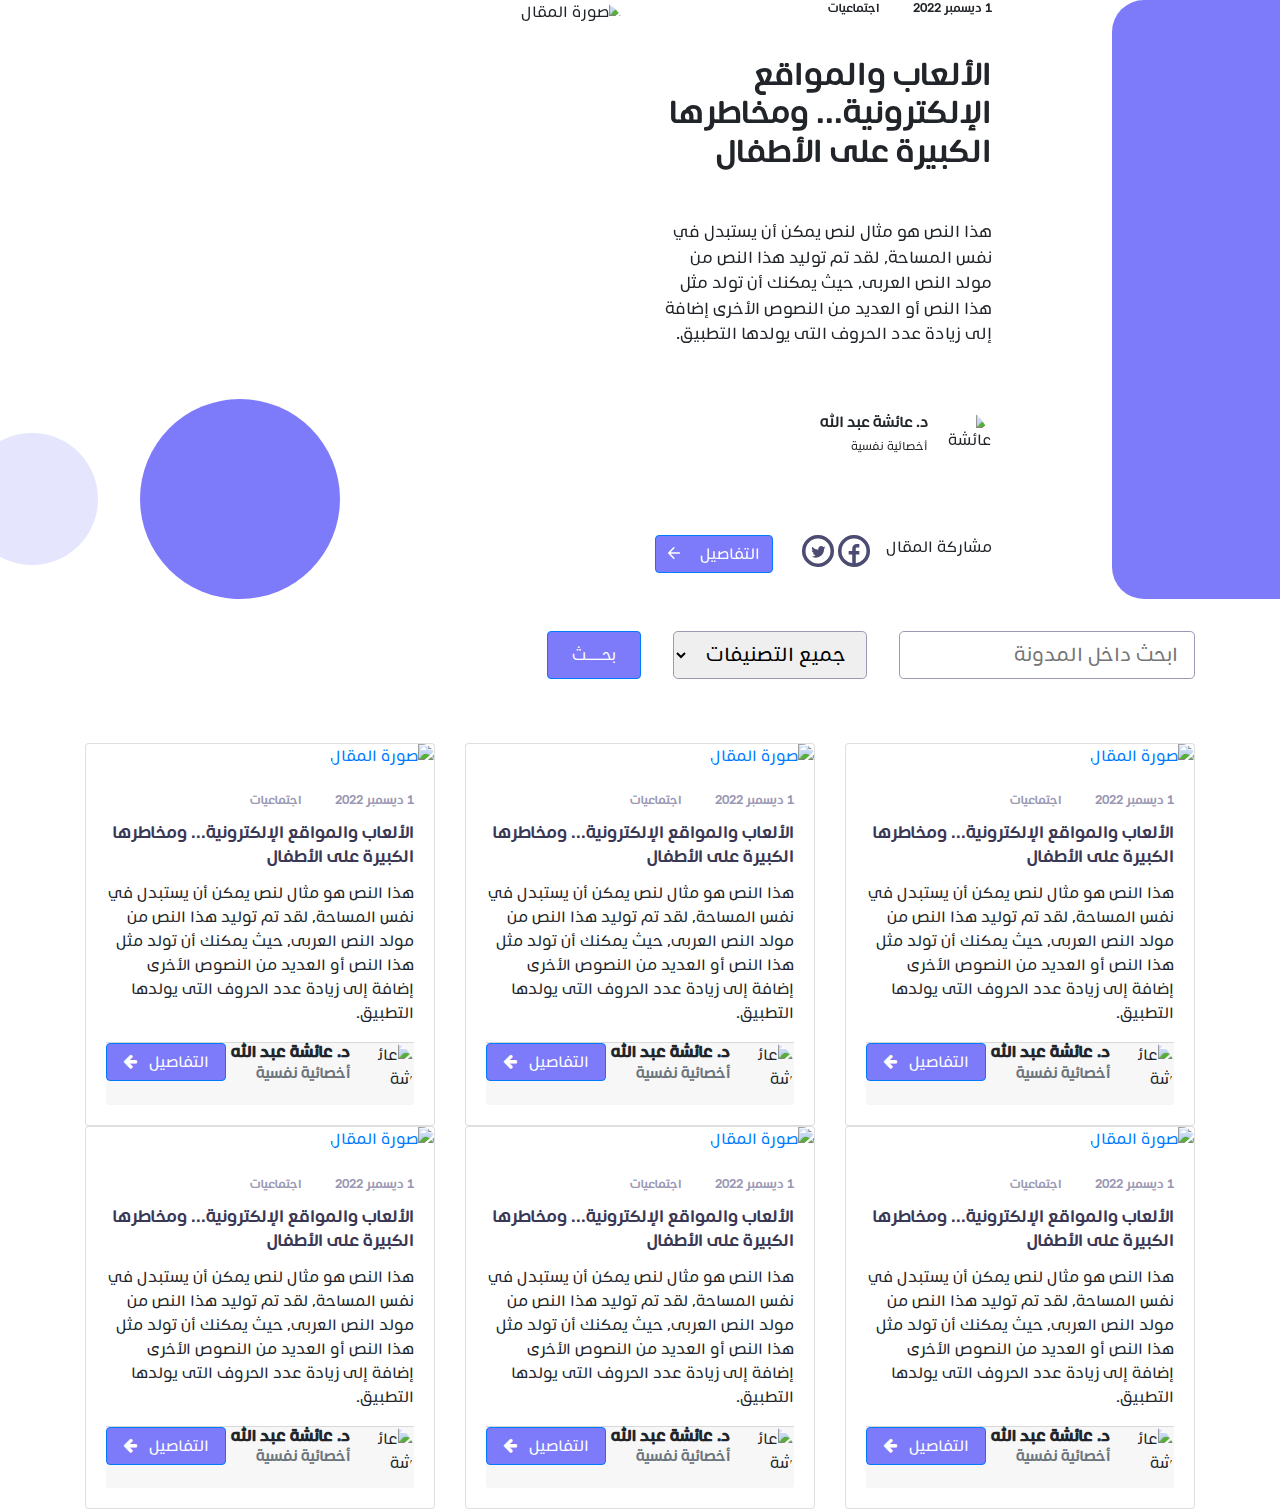
==== commit 22b8f8c6: "Fixing the view on web" ====
--- a/index.html
+++ b/index.html
@@ -13,12 +13,12 @@
 </head>
 
 <body>
-  <section class="py-5 featured-blog">
+  <section class="featured-blog">
     <div class="swiper">
-      <div class="swiper-wrapper">
+      <divver class="swiper-wrapper">
         <div class="swiper-slide">
           <div class="row">
-            <div class="col-md-6">
+            <div class="col-md-6 order-2 order-md-1">
               <div class="featured-blog__content">
                 <div class="featured-blog__content-meta">
                   <p class="date">1 ديسمبر 2022</p>
@@ -49,15 +49,15 @@
                     </div>
                   </div>
                   <div class="featured-blog__actions-share-button">
-                    <button class="btn btn-primary px-4">
+                    <button class="btn btn-primary">
                       <span>التفاصيل</span>
-                      <span><i class="fa fa-arrow-left mr-3"></i></span>
+                      <img src="images/arrow-back-round-24px.svg" class="mr-3">
                     </button>
                   </div>
                 </div>
               </div>
             </div>
-            <div class="col-md-6">
+            <div class="col-md-6 order-1 order-md-2">
               <div class="featured-blog__image">
                 <img src="https://picsum.photos/200/300?random=2" alt="صورة المقال">
               </div>
@@ -66,7 +66,7 @@
         </div>
         <div class="swiper-slide">
           <div class="row">
-            <div class="col-md-6">
+            <div class="col-md-6 order-2 order-md-1">
               <div class="featured-blog__content">
                 <div class="featured-blog__content-meta">
                   <p class="date">1 ديسمبر 2022</p>
@@ -97,15 +97,15 @@
                     </div>
                   </div>
                   <div class="featured-blog__actions-share-button">
-                    <button class="btn btn-primary px-4">
+                    <button class="btn btn-primary">
                       <span>التفاصيل</span>
-                      <span><i class="fa fa-arrow-left mr-3"></i></span>
+                      <img src="images/arrow-back-round-24px.svg" class="mr-3">
                     </button>
                   </div>
                 </div>
               </div>
             </div>
-            <div class="col-md-6">
+            <div class="col-md-6 order-1 order-md-2">
               <div class="featured-blog__image">
                 <img src="https://picsum.photos/200/300?random=2" alt="صورة المقال">
               </div>
@@ -114,7 +114,7 @@
         </div>
         <div class="swiper-slide">
           <div class="row">
-            <div class="col-md-6">
+            <div class="col-md-6 order-2 order-md-1">
               <div class="featured-blog__content">
                 <div class="featured-blog__content-meta">
                   <p class="date">1 ديسمبر 2022</p>
@@ -145,23 +145,23 @@
                     </div>
                   </div>
                   <div class="featured-blog__actions-share-button">
-                    <button class="btn btn-primary px-4">
+                    <button class="btn btn-primary">
                       <span>التفاصيل</span>
-                      <span><i class="fa fa-arrow-left mr-3"></i></span>
+                      <img src="images/arrow-back-round-24px.svg" class="mr-3">
                     </button>
                   </div>
                 </div>
               </div>
             </div>
-            <div class="col-md-6">
+            <div class="col-md-6 order-1 order-md-2">
               <div class="featured-blog__image">
                 <img src="https://picsum.photos/200/300?random=2" alt="صورة المقال">
               </div>
             </div>
           </div>
         </div>
-      </div>
-      <!-- <div class="swiper-pagination"></div> -->
+      </divver>
+      <div class="swiper-pagination"></div>
     </div>
   </section>
 
@@ -179,7 +179,7 @@
               <option value="نفسي">نفسي</option>
             </select>
             <div class="form-submit">
-              <button class="btn btn-primary px-4">بحث</button>
+              <button class="btn btn-primary px-4">بحـــث</button>
             </div>
           </div>
         </div>
--- a/main.css
+++ b/main.css
@@ -1,3 +1,8 @@
+html,
+body {
+  overflow-x: hidden;
+}
+
 @font-face {
   font-family: 'Famcare Bold';
   src: url('fonts/Famtree-Bold.otf') format("truetype");
@@ -61,6 +66,24 @@
   z-index: 2;
 }
 
+.featured-blog .swiper-wrapper {
+  position: relative;
+}
+
+.featured-blog .swiper-pagination {
+  position: absolute;
+  bottom: 0;
+  right: 0 !important;
+}
+
+.featured-blog .swiper-pagination-bullet {
+  width: 8px;
+  height: 8px;
+  border-radius: 50%;
+  background: #7d7bfa !important;
+  margin-right: 0;
+}
+
 .featured-blog__content {
   margin-right: 288px;
 }
@@ -105,12 +128,6 @@
   height: 100%;
 }
 
-.featured-blog .swiper-pagination {
-  position: absolute;
-  top: 90%;
-  right: 90%;
-}
-
 /* Blog post */
 .blog-post__author {
   display: flex;
@@ -148,6 +165,10 @@
   height: 2rem;
 }
 
+.featured-blog__actions-share-button .btn {
+  background-color: #7d7bfa;
+}
+
 /* Blog posts */
 .blog-posts__search {
   display: flex;
@@ -210,12 +231,30 @@
   margin-top: 17px;
 }
 
-.swiper-pagination {
-  position: relative;
-}
-
-.swiper-horizontal>.swiper-pagination-bullets.swiper-pagination-bullets-dynamic,
-.swiper-pagination-horizontal.swiper-pagination-bullets.swiper-pagination-bullets-dynamic {
-  position: absolute;
-  left: 250px !important;
+.swiper-pagination-bullet {
+  width: 200px !important;
+  height: 200px !important;
+  background-color: orange;
+}
+
+@media screen and (max-width: 480px) {
+  .featured-blog__content {
+    margin-right: 0;
+    margin-top: -50px;
+    background-color: red;
+    border-radius: 2rem;
+    margin-left: 3rem;
+    margin-right: 3rem;
+    z-index: 3;
+  }
+
+  .featured-blog::before {
+    display: none;
+  }
+
+  .featured-blog .featured-blog__image {
+    width: 100%;
+    border-radius: 0 !important;
+    height: 210px;
+  }
 }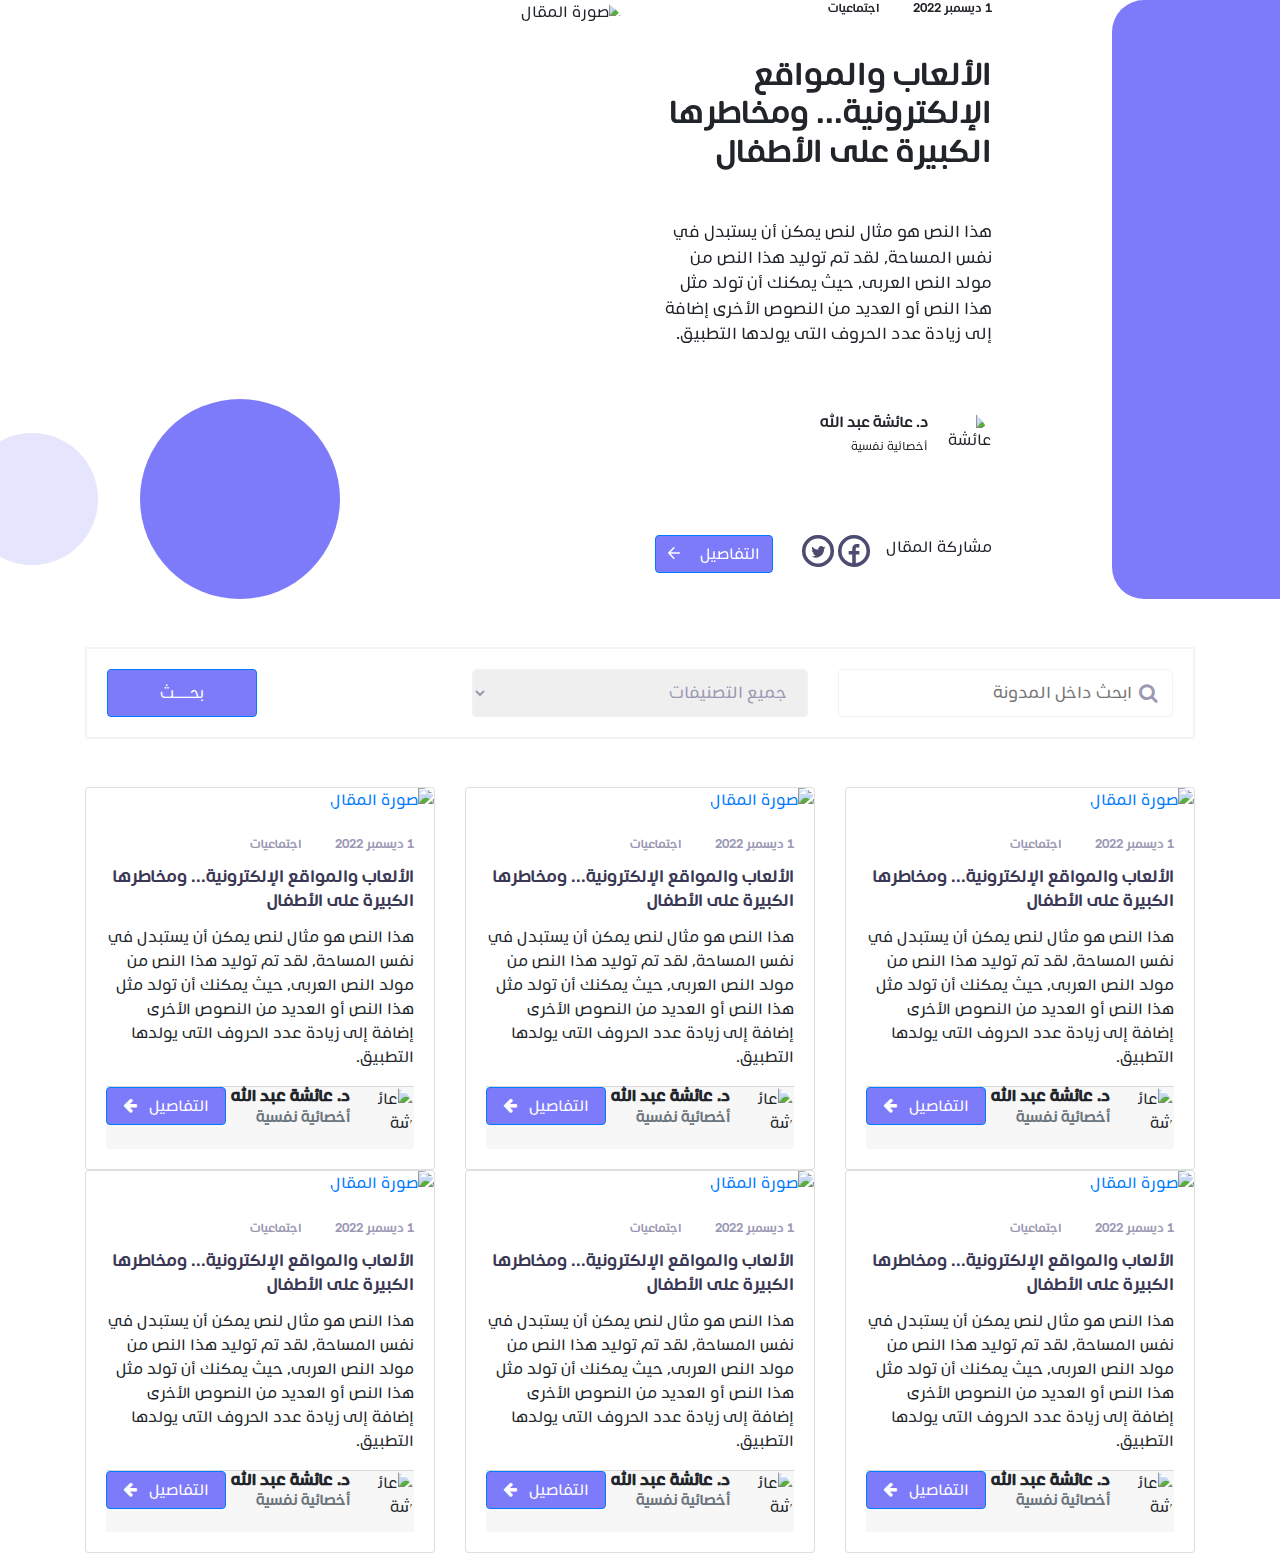
==== commit 761983e5: "blog section form" ====
--- a/index.html
+++ b/index.html
@@ -167,23 +167,35 @@
 
   <section class="blog-posts">
     <div class="container">
-      <form action="#" method="get">
-        <div class="blog-posts__search">
-          <div class="d-flex">
-            <div class="blog-posts__search-input">
-              <input type="text" class="form-control-lg" placeholder="ابحث داخل المدونة">
-            </div>
-            <select class="form-control-lg" name="searchAllCategories" id="search-all-categories">
-              <option value="جميع التفاصيلصنيفات">جميع التصنيفات</option>
-              <option value="تربوي">تربوي</option>
-              <option value="نفسي">نفسي</option>
-            </select>
-            <div class="form-submit">
-              <button class="btn btn-primary px-4">بحـــث</button>
-            </div>
-          </div>
-        </div>
+        <div class="blogs mt-5 mb-5 text-center">
+          <form action="#" method="get">
+
+          <div class="row">
+            <div class="col-md-4">
+              <div class="blog-posts__search-input">
+                <input type="text" class="form-control-lg" placeholder="ابحث داخل المدونة">
+                <span> 
+                  <i class="fa fa-search" aria-hidden="true"></i>
+								</span>
+              </div>
+            </div>
+            <div class="col-md-4">
+              <select class="form-control-lg" name="searchAllCategories" id="search-all-categories">
+                <option value="جميع التفاصيلصنيفات">جميع التصنيفات</option>
+                <option value="تربوي">تربوي</option>
+                <option value="نفسي">نفسي</option>
+              </select>
+            </div>
+            <div class="col-md-4">
+              <div class="form-submit text-left">
+                <button class="btn btn-primary px-4">بحـــث</button>
+              </div>
+            </div>
+    
+          </div>
+     
       </form>
+    </div>
 
       <!-- Posts -->
       <div class="row">
--- a/main.css
+++ b/main.css
@@ -183,30 +183,38 @@
 
 .blog-posts form {
   margin-top: 32px;
-  display: flex;
-  justify-content: space-between;
+  text-align: center;
 }
 
 .blog-posts form input {
-  border: 1px solid #9a98b3 !important;
+  border: 1px solid rgb(243, 242, 242) !important;
   height: 48px;
   margin-left: 32px;
+  width: 100%;
+  position: relative;
+  padding-right: 40px;
+  color:#9A98B3;
+  font-size: 17px;
+  
 }
 
 .blog-posts select {
-  border-color: #9a98b3;
+  border-color: rgb(243, 242, 242);
   margin-left: 32px;
+  width: 100%;
+  color: #9A98B3;
+  font-size: 17px;
+  height: 48px;
+
 }
 
 .blog-posts button {
   height: 48px;
   padding-left: 3rem;
   padding-right: 3rem;
-}
-
-.blog-posts .row {
-  margin-top: 64px;
-}
+  width: 150px;
+}
+
 
 .blog-posts .blog-posts__meta {
   line-height: 24px;
@@ -257,4 +265,15 @@
     border-radius: 0 !important;
     height: 210px;
   }
+}
+form{
+  border: 2px solid #F2F5F7;
+  padding: 20px;}
+
+ .blog-posts__search-input span {
+    position: absolute;
+    top: 10px;
+    right: 30px;
+    color: #9A98B3;
+    font-size: 20px;
 }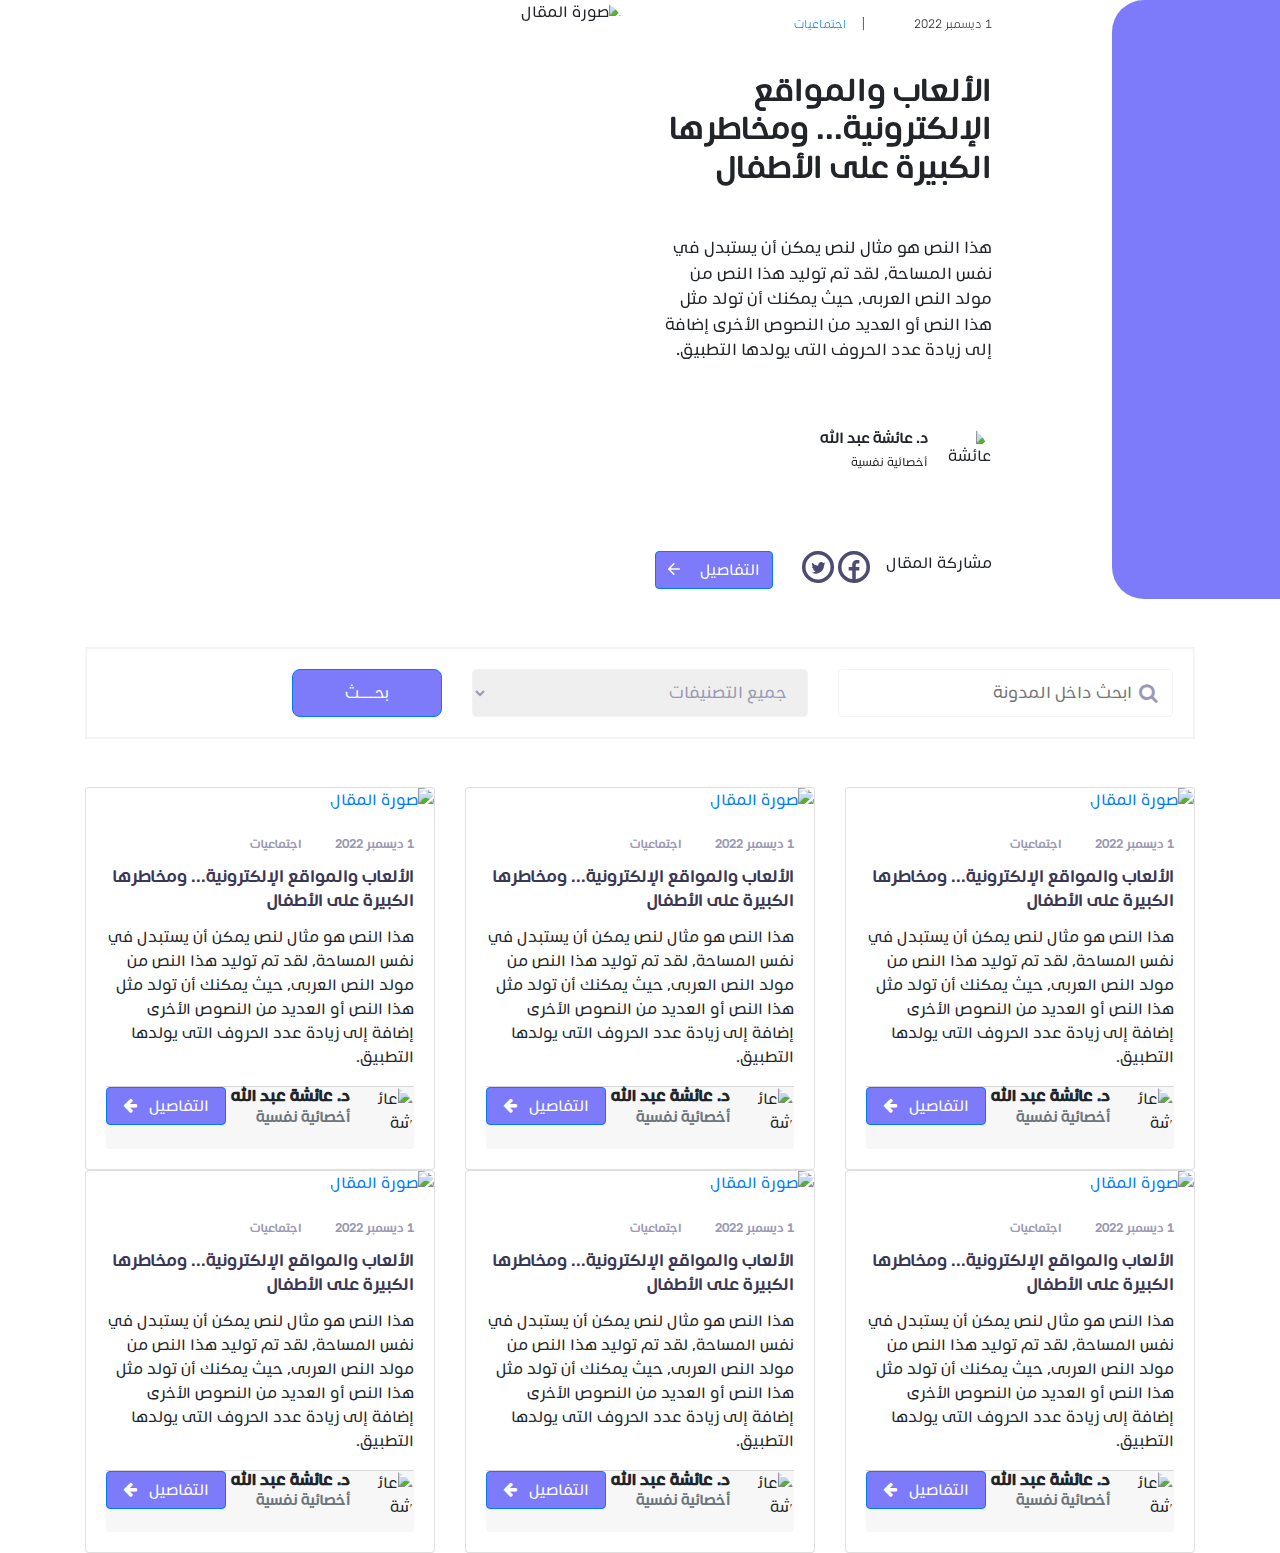
==== commit a0b64a42: "Last blog edit" ====
--- a/index.html
+++ b/index.html
@@ -15,7 +15,56 @@
 <body>
   <section class="featured-blog">
     <div class="swiper">
-      <divver class="swiper-wrapper">
+      <div class="swiper-wrapper">
+        <div class="swiper-slide">
+          <div class="row">
+            <div class="col-md-6 order-2 order-md-1">
+              <div class="featured-blog__content">
+                <div class="featured-blog__content-meta mt-3">
+                  <p class="date">1 ديسمبر 2022</p>
+                  <span class="mx-3">|</span>
+                  <p class="category"><a href="#" class="text-decoration-none font-weight-light">اجتماعيات</a></p>
+                </div>
+                <h2 class="featured-blog__title">الألعاب والمواقع الإلكترونية... ومخاطرها الكبيرة على الأطفال
+                </h2>
+                <p class="featured-blog__excerpt">هذا النص هو مثال لنص يمكن أن يستبدل في نفس المساحة، لقد تم توليد هذا
+                  النص من مولد النص العربى،
+                  حيث
+                  يمكنك أن
+                  تولد مثل هذا النص أو العديد من النصوص الأخرى إضافة إلى زيادة عدد الحروف التى يولدها التطبيق.</p>
+                <div class="blog-post__author">
+                  <div class="blog-post__author-image">
+                    <img class="rounded-circle" src="https://api.lorem.space/image/face" alt="عائشة عبد الله">
+                  </div>
+                  <div class="blog-post__author-info mr-3">
+                    <p class="blog-post__author-name">د. عائشة عبد الله</p>
+                    <p class="blog-post__author-specialization">أخصائية نفسية</p>
+                  </div>
+                </div>
+                <div class="featured-blog__actions d-flex justify-content-between">
+                  <div class="featured-blog__actions-share d-flex justify-content-between">
+                    <p>مشاركة المقال</p>
+                    <div class="featured-blog__actions-share-icons mr-3">
+                      <a href="#"><img src="images/facebook.svg"></a>
+                      <a href="#"><img src="images/twitter.svg"></a>
+                    </div>
+                  </div>
+                  <div class="featured-blog__actions-share-button">
+                    <button class="btn btn-primary">
+                      <span>التفاصيل</span>
+                      <img src="images/arrow-back-round-24px.svg" class="mr-3">
+                    </button>
+                  </div>
+                </div>
+              </div>
+            </div>
+            <div class="col-md-6 order-1 order-md-2">
+              <div class="featured-blog__image">
+                <img src="https://picsum.photos/200/300?random=2" alt="صورة المقال">
+              </div>
+            </div>
+          </div>
+        </div>
         <div class="swiper-slide">
           <div class="row">
             <div class="col-md-6 order-2 order-md-1">
@@ -112,71 +161,22 @@
             </div>
           </div>
         </div>
-        <div class="swiper-slide">
-          <div class="row">
-            <div class="col-md-6 order-2 order-md-1">
-              <div class="featured-blog__content">
-                <div class="featured-blog__content-meta">
-                  <p class="date">1 ديسمبر 2022</p>
-                  <p class="category">اجتماعيات</p>
-                </div>
-                <h2 class="featured-blog__title">الألعاب والمواقع الإلكترونية... ومخاطرها الكبيرة على الأطفال
-                </h2>
-                <p class="featured-blog__excerpt">هذا النص هو مثال لنص يمكن أن يستبدل في نفس المساحة، لقد تم توليد هذا
-                  النص من مولد النص العربى،
-                  حيث
-                  يمكنك أن
-                  تولد مثل هذا النص أو العديد من النصوص الأخرى إضافة إلى زيادة عدد الحروف التى يولدها التطبيق.</p>
-                <div class="blog-post__author">
-                  <div class="blog-post__author-image">
-                    <img class="rounded-circle" src="https://api.lorem.space/image/face" alt="عائشة عبد الله">
-                  </div>
-                  <div class="blog-post__author-info mr-3">
-                    <p class="blog-post__author-name">د. عائشة عبد الله</p>
-                    <p class="blog-post__author-specialization">أخصائية نفسية</p>
-                  </div>
-                </div>
-                <div class="featured-blog__actions d-flex justify-content-between">
-                  <div class="featured-blog__actions-share d-flex justify-content-between">
-                    <p>مشاركة المقال</p>
-                    <div class="featured-blog__actions-share-icons mr-3">
-                      <a href="#"><img src="images/facebook.svg"></a>
-                      <a href="#"><img src="images/twitter.svg"></a>
-                    </div>
-                  </div>
-                  <div class="featured-blog__actions-share-button">
-                    <button class="btn btn-primary">
-                      <span>التفاصيل</span>
-                      <img src="images/arrow-back-round-24px.svg" class="mr-3">
-                    </button>
-                  </div>
-                </div>
-              </div>
-            </div>
-            <div class="col-md-6 order-1 order-md-2">
-              <div class="featured-blog__image">
-                <img src="https://picsum.photos/200/300?random=2" alt="صورة المقال">
-              </div>
-            </div>
-          </div>
-        </div>
-      </divver>
+      </div>
       <div class="swiper-pagination"></div>
     </div>
   </section>
 
   <section class="blog-posts">
     <div class="container">
-        <div class="blogs mt-5 mb-5 text-center">
-          <form action="#" method="get">
-
+      <div class="blogs mt-5 mb-5 text-center">
+        <form action="#" method="get">
           <div class="row">
             <div class="col-md-4">
               <div class="blog-posts__search-input">
                 <input type="text" class="form-control-lg" placeholder="ابحث داخل المدونة">
-                <span> 
+                <span>
                   <i class="fa fa-search" aria-hidden="true"></i>
-								</span>
+                </span>
               </div>
             </div>
             <div class="col-md-4">
@@ -188,14 +188,12 @@
             </div>
             <div class="col-md-4">
               <div class="form-submit text-left">
-                <button class="btn btn-primary px-4">بحـــث</button>
-              </div>
-            </div>
-    
-          </div>
-     
-      </form>
-    </div>
+                <button class="btn btn-primary px-4 rounded-8 btn-block ">بحـــث</button>
+              </div>
+            </div>
+          </div>
+        </form>
+      </div>
 
       <!-- Posts -->
       <div class="row">
--- a/main.css
+++ b/main.css
@@ -37,6 +37,11 @@
 h6 {
   font-weight: 500 !important;
   font-family: 'Famcare Medium', sans-serif;
+}
+
+/* Classes */
+.rounded-8 {
+  border-radius: 8px;
 }
 
 /* Resets */
@@ -91,7 +96,7 @@
 .featured-blog__content-meta {
   display: flex;
   margin-bottom: 24px;
-  font-family: 'Famcare Medium';
+  font-family: 'Famcare Light';
   font-size: 12px;
   line-height: 17px;
 }
@@ -193,9 +198,9 @@
   width: 100%;
   position: relative;
   padding-right: 40px;
-  color:#9A98B3;
+  color: #9A98B3;
   font-size: 17px;
-  
+
 }
 
 .blog-posts select {
@@ -249,11 +254,12 @@
   .featured-blog__content {
     margin-right: 0;
     margin-top: -50px;
-    background-color: red;
-    border-radius: 2rem;
-    margin-left: 3rem;
-    margin-right: 3rem;
+    background-color: #ddd6d6;
+    border-radius: 15px;
+    margin-left: 1rem;
+    margin-right: 1rem;
     z-index: 3;
+    padding: 10px;
   }
 
   .featured-blog::before {
@@ -266,14 +272,62 @@
     height: 210px;
   }
 }
-form{
+
+form {
   border: 2px solid #F2F5F7;
-  padding: 20px;}
-
- .blog-posts__search-input span {
-    position: absolute;
-    top: 10px;
-    right: 30px;
-    color: #9A98B3;
-    font-size: 20px;
+  padding: 20px;
+}
+
+.blog-posts__search-input span {
+  position: absolute;
+  top: 10px;
+  right: 30px;
+  color: #9A98B3;
+  font-size: 20px;
+}
+
+@media (max-width: 992px) {
+  .blog-posts__search-input {
+    margin-bottom: 42px;
+  }
+
+  select.form-control-lg {
+    margin-bottom: 20px;
+  }
+}
+
+.swiper-horizontal>.swiper-pagination-bullets.swiper-pagination-bullets-dynamic,
+.swiper-pagination-horizontal.swiper-pagination-bullets.swiper-pagination-bullets-dynamic {
+  display: none;
+}
+
+@media screen and (max-width: 480px) {
+  .featured-blog__content {
+    margin-right: 0;
+    margin-top: -59px;
+    background-color: #ffff;
+    border-radius: 15px;
+    margin-left: 1rem;
+    margin-right: 1rem;
+    z-index: 3;
+    padding: 10px;
+    position: relativete;
+    top: px;
+    position: relative;
+    top: 20px;
+  }
+
+  .featured-blog__actions {
+    display: none !important;
+  }
+
+  .btn-block {
+    width: 100% !important;
+  }
+}
+
+.featured-blog .featured-blog__image img {
+  width: 100%;
+  height: 100%;
+  position: relative;
 }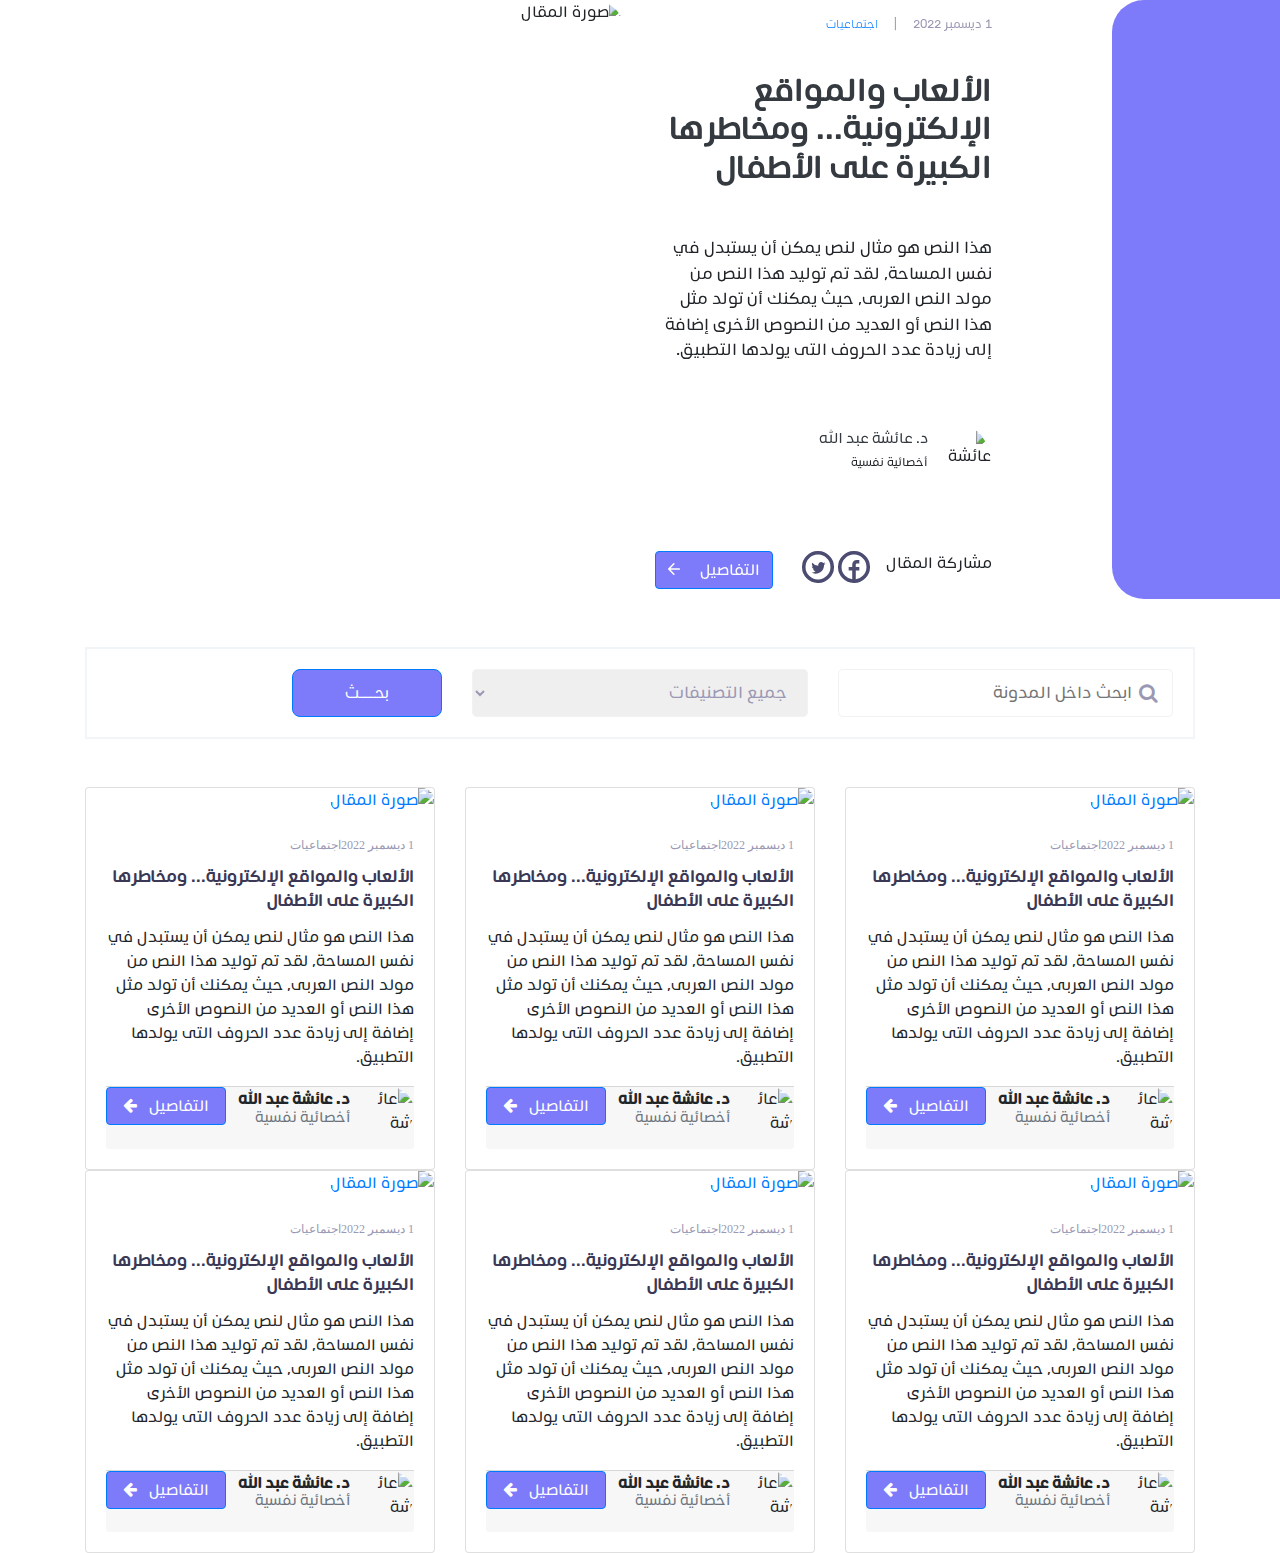
==== commit 1225e959: "Fixing font family" ====
--- a/index.html
+++ b/index.html
@@ -21,12 +21,14 @@
             <div class="col-md-6 order-2 order-md-1">
               <div class="featured-blog__content">
                 <div class="featured-blog__content-meta mt-3">
-                  <p class="date">1 ديسمبر 2022</p>
+                  <time class="date">1 ديسمبر 2022</time>
                   <span class="mx-3">|</span>
                   <p class="category"><a href="#" class="text-decoration-none font-weight-light">اجتماعيات</a></p>
                 </div>
-                <h2 class="featured-blog__title">الألعاب والمواقع الإلكترونية... ومخاطرها الكبيرة على الأطفال
-                </h2>
+                <a href="#" class="text-decoration-none text-dark">
+                  <h2 class="featured-blog__title">الألعاب والمواقع الإلكترونية... ومخاطرها الكبيرة على الأطفال
+                  </h2>
+                </a>
                 <p class="featured-blog__excerpt">هذا النص هو مثال لنص يمكن أن يستبدل في نفس المساحة، لقد تم توليد هذا
                   النص من مولد النص العربى،
                   حيث
@@ -37,7 +39,8 @@
                     <img class="rounded-circle" src="https://api.lorem.space/image/face" alt="عائشة عبد الله">
                   </div>
                   <div class="blog-post__author-info mr-3">
-                    <p class="blog-post__author-name">د. عائشة عبد الله</p>
+                    <p class="blog-post__author-name"><a href="#" class="text-decoration-none text-dark">د. عائشة عبد
+                        الله</a></p>
                     <p class="blog-post__author-specialization">أخصائية نفسية</p>
                   </div>
                 </div>
@@ -45,14 +48,21 @@
                   <div class="featured-blog__actions-share d-flex justify-content-between">
                     <p>مشاركة المقال</p>
                     <div class="featured-blog__actions-share-icons mr-3">
-                      <a href="#"><img src="images/facebook.svg"></a>
-                      <a href="#"><img src="images/twitter.svg"></a>
+                      <a href="#" class="a2a_button_facebook"><img src="images/facebook.svg"></a>
+                      <a href="#" class="a2a_button_twitter"><img src="images/twitter.svg"></a>
                     </div>
                   </div>
                   <div class="featured-blog__actions-share-button">
                     <button class="btn btn-primary">
-                      <span>التفاصيل</span>
-                      <img src="images/arrow-back-round-24px.svg" class="mr-3">
+                      <span class="ml-3">التفاصيل</span>
+                      <svg id="arrow-back-round-24px" xmlns="http://www.w3.org/2000/svg" width="12" height="12"
+                        viewBox="0 0 12 12">
+                        <path id="Path_6815" data-name="Path 6815" d="M0,0H12V12H0Z" transform="translate(0)"
+                          fill="none" />
+                        <path id="Path_6816" data-name="Path 6816"
+                          d="M15.647,9.621h-8.6L10.8,5.762a.812.812,0,0,0,0-1.123.753.753,0,0,0-1.086,0L4.643,9.85a.8.8,0,0,0,0,1.115l5.075,5.211a.753.753,0,0,0,1.086,0,.8.8,0,0,0,0-1.115L7.045,11.2h8.6a.791.791,0,0,0,0-1.582Z"
+                          transform="translate(-4.418 -4.407)" fill="#fff" />
+                      </svg>
                     </button>
                   </div>
                 </div>
--- a/main.css
+++ b/main.css
@@ -4,29 +4,34 @@
 }
 
 @font-face {
-  font-family: 'Famcare Bold';
+  font-family: 'famTree';
   src: url('fonts/Famtree-Bold.otf') format("truetype");
+  font-weight: 700;
 }
 
 @font-face {
-  font-family: 'Famcare Medium';
+  font-family: 'famTree';
   src: url('fonts/Famtree-Medium.otf') format("truetype");
+  font-weight: 500;
 }
 
 @font-face {
-  font-family: 'Famcare Regular';
+  font-family: 'famTree';
   src: url('fonts/Famtree-Regular.otf') format("truetype");
+  font-weight: 400;
 }
 
 @font-face {
-  font-family: 'Famcare Light';
+  font-family: 'famTree';
   src: url('fonts/Famtree-Light.otf') format("truetype");
+  font-weight: 100;
 }
 
 body {
   direction: rtl;
   text-align: right;
-  font-family: 'Famcare Regular';
+  font-family: 'famTree', sans-serif;
+  font-weight: 400;
 }
 
 h1,
@@ -35,13 +40,18 @@
 h4,
 h5,
 h6 {
+  font-family: 'famTree' !important;
   font-weight: 500 !important;
-  font-family: 'Famcare Medium', sans-serif;
 }
 
 /* Classes */
 .rounded-8 {
   border-radius: 8px;
+}
+
+/* Overrides */
+.text-grey {
+  color: #9a98b3 !important;
 }
 
 /* Resets */
@@ -96,14 +106,11 @@
 .featured-blog__content-meta {
   display: flex;
   margin-bottom: 24px;
-  font-family: 'Famcare Light';
   font-size: 12px;
   line-height: 17px;
-}
-
-.featured-blog__content .date {
-  margin-left: 33px;
-}
+  color: #9a98b3;
+}
+
 
 .featured-blog__title {
   font-size: 2rem;
@@ -156,7 +163,6 @@
 }
 
 .blog-post__author-name {
-  font-family: 'Famcare Medium';
   font-size: 15px;
   margin-bottom: 0.25rem;
 }
@@ -229,10 +235,6 @@
   color: #9a98b3;
 }
 
-.blog-posts .blog-posts__meta span.date {
-  margin-left: 33px;
-}
-
 .blog-posts .card-title {
   font-size: 17px;
   color: #3a3855;
@@ -244,11 +246,11 @@
   margin-top: 17px;
 }
 
-.swiper-pagination-bullet {
+/* .swiper-pagination-bullet {
   width: 200px !important;
   height: 200px !important;
   background-color: orange;
-}
+} */
 
 @media screen and (max-width: 480px) {
   .featured-blog__content {
